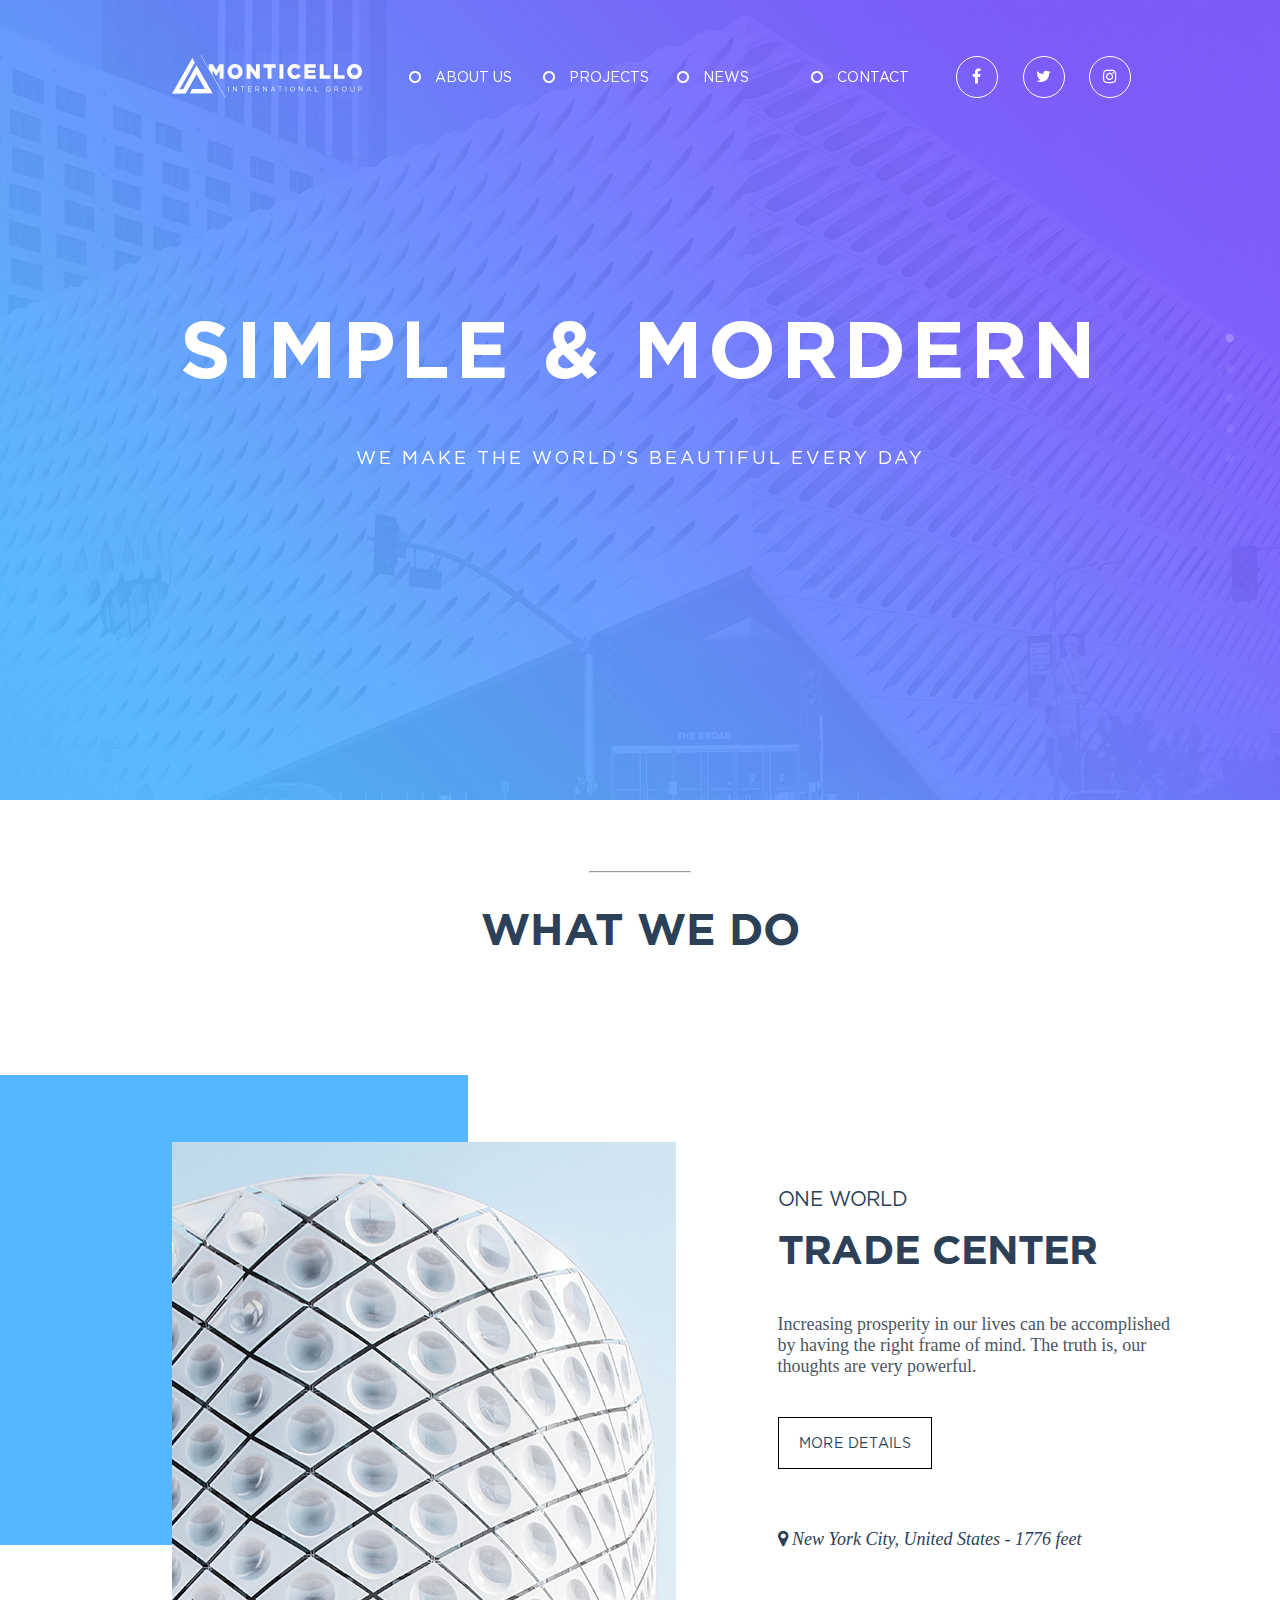
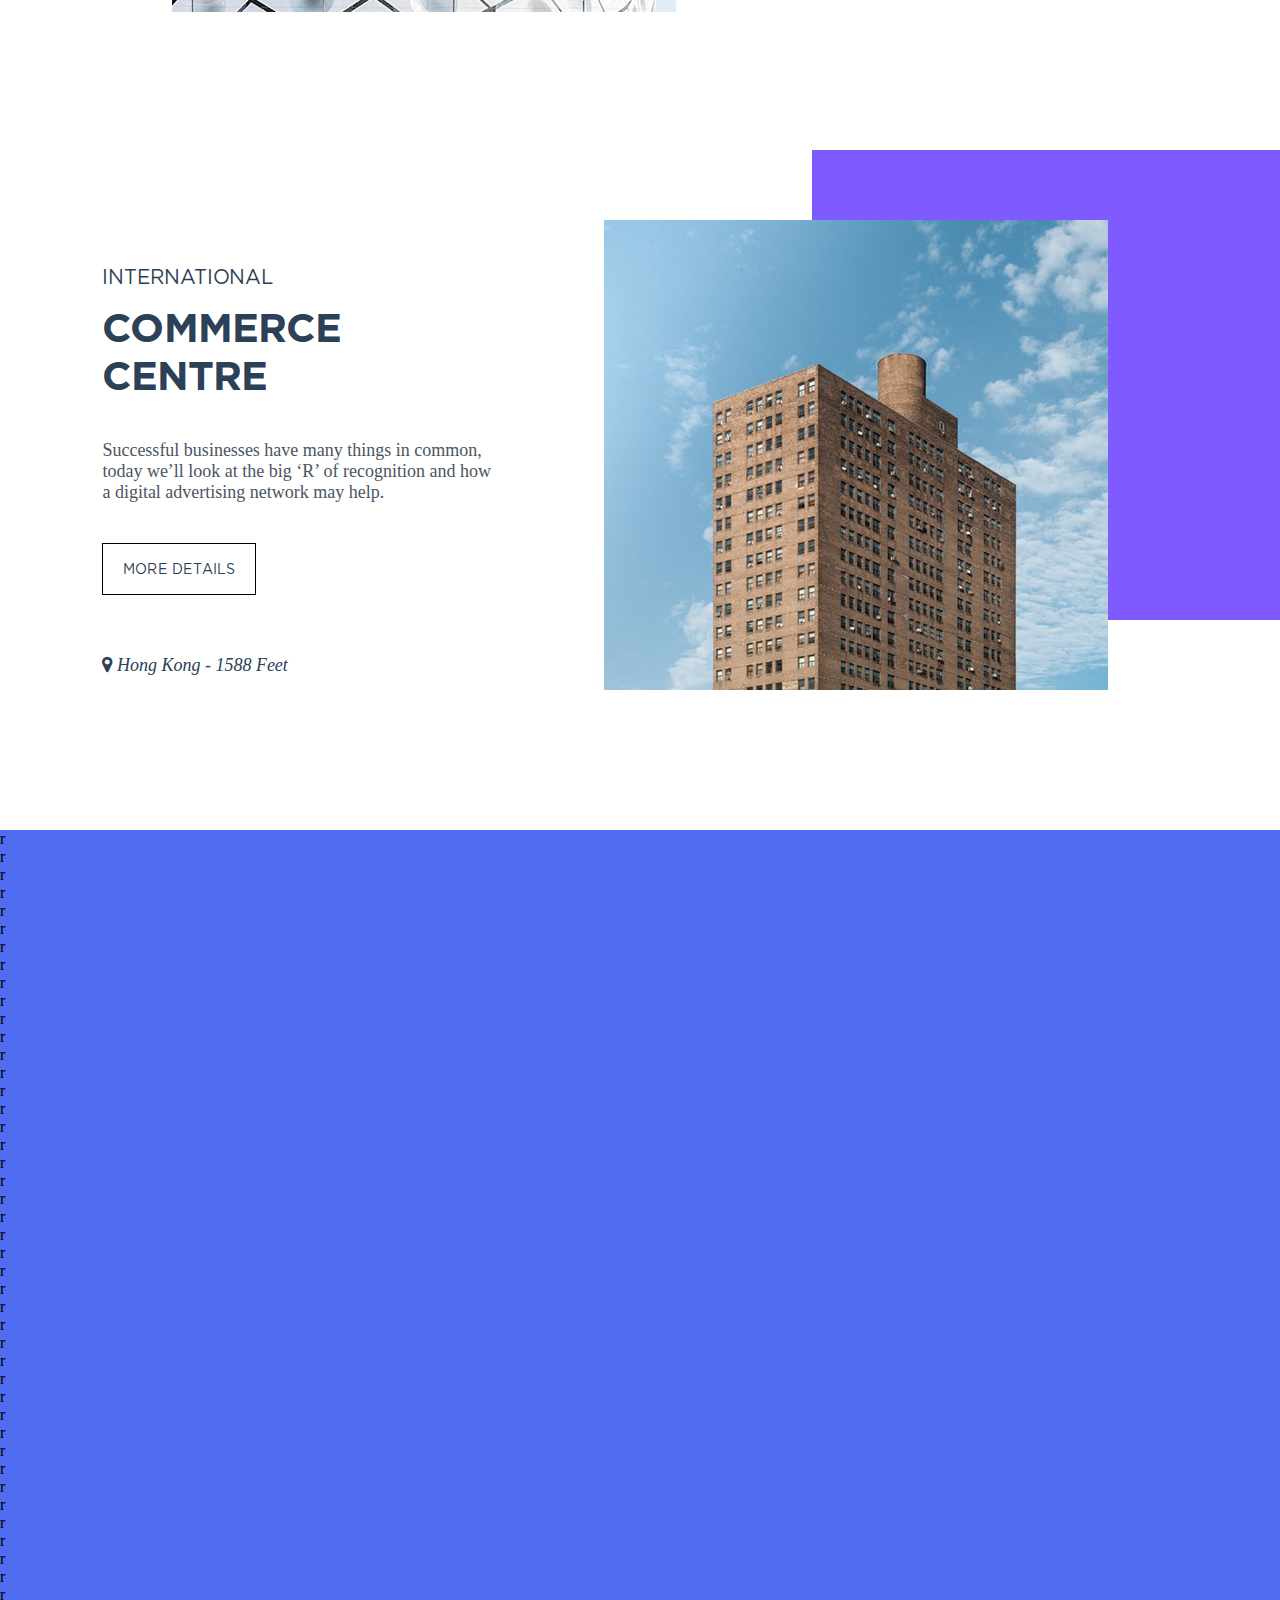
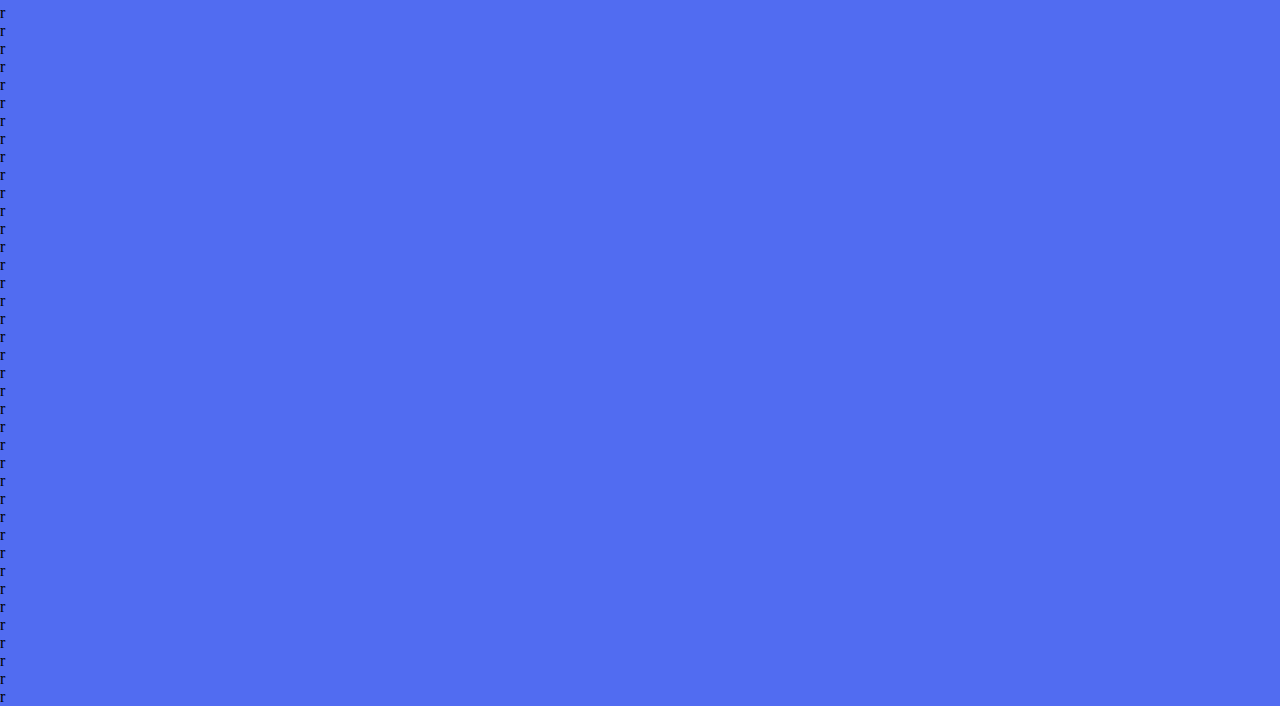
==== index.html @ d2710aff "scroll function" ====
<!DOCTYPE html>
<html lang="en">
<head>
    <meta charset="UTF-8">
    <meta name="viewport" content="width=device-width, initial-scale=1.0">
    <link rel="stylesheet" href="./fonts/font-awesome/css/font-awesome.min.css"> <!-- Font Awesome -->
    <link rel="stylesheet" href="./fonts/gotham/stylesheet.css">
    <link rel="stylesheet" href="./css/slick.css"/>
    <link rel="stylesheet" href="./css/slick-theme.css"/>
    <link rel="stylesheet" href="./css/main.css">
    <script src="./js/jquery-3.5.1.min.js"></script> <!-- jQuery -->
    <title>Monticello</title>
</head>
<body>

    <div id="preHeader">

    </div>
    
    <header>

        <div id="logoWrapper">

            <a href="#" target="_blank" id="logo"></a>

        </div>

        <ul id="nav">

            <li class="navEl">
                <label for="radioAboutUs">
                    <input type="radio" id="radioAboutUs" name="nav">
                    <p>About Us</p>
                </label> 
            </li>
            <li class="navEl">
                <label for="radioProjects">
                    <input id="radioProjects" type="radio" name="nav">
                    <p>Projects</p>
                </label>
            </li>
            <li class="navEl">
                <label for="radioNews">
                    <input id="radioNews" type="radio" name="nav">
                    <p>News</p>
                </label> 
            </li>
            <li class="navEl">
                <label for="radioContact">
                   <input id="radioContact" type="radio" name="nav">
                    <p>Contact</p>
                </label>
            </li>

        </ul>

        <div id="socialWrapper">

            <div class="socialEl" id="socialElFb">
                <a href="" target="_blank">
                    <i class="fa fa-facebook" aria-hidden="true"></i>
                </a>
            </div>
            <div class="socialEl" id="socialElTweet">
                <a href="" target="_blank">
                    <i class="fa fa-twitter" aria-hidden="true"></i>
                </a>
            </div>
            <div class="socialEl" id="socialElInsta">
                <a href="" target="_blank">
                    <i class="fa fa-instagram" aria-hidden="true"></i>
                </a>
            </div>

        </div>

    </header>

    <section id="headerSliderWrapper">

        <div id="headerSlider" class="headerSlider">
            <div class="slide slide1">
                <div>
                    <p>
                        Simple & mordern
                    </p>
                    <p>
                        We make the world's beautiful every day
                    </p>
                </div>
            </div>

            <div class="slide slide2">
                <div>
                    <p>
                        тут може бути ваша реклама
                    </p>
                    <p>
                        093 080 2517
                    </p>
                </div>
            </div>

            <div class="slide slide3">
                <div>
                    <p>
                        і тут тоже може бути ваша реклама
                    </p>
                    <p>
                        093 080 2517
                    </p>
                </div>
            </div>
            
            <div class="slide slide4">
                <div>
                    <p>
                        да, і тут тоже може бути ваша реклама
                    </p>
                    <p>
                        093 080 2517
                    </p>
                </div>
            </div>

            <div class="slide slide5">
                <div>
                    <p>
                        і даже тут може бути ваша реклама
                    </p>
                    <p>
                        093 080 2517
                    </p>
                </div>
            </div>
        </div>

        <div id="scrollButtonWrapper">

            <a href="#projects">
                <div id="scrollButton">
                    <i class="fa fa-angle-down" aria-hidden="true"></i>
                </div>
            </a>

        </div>
    </section>

    <section id="whatWeDo">

        <div id="sectionTitleWrapper">
            <hr>
            <h1>
                what we do
            </h1>
        </div>

        <div id="tradeCenterImgBg">

        </div>

        <div id="tradeCenterImg">

        </div>

        <div id="tradeCenterInfoWrapper">
            <p id="tradeCenterSubtitle">
                One World
            </p>
            <p id="tradeCenterTitle">
                Trade Center
            </p>
            <p id="tradeCenterText">
                Increasing prosperity in our lives
                can be accomplished by having the 
                right frame of mind. The truth is, 
                our thoughts are very powerful.
            </p>
            <a id="tradeCenterButton">
                <p>
                    more details
                </p>
            </a>
            <p id="tradeCenterLocation">
                <i class="fa fa-map-marker" aria-hidden="true"></i>
                 New York City, United States - 1776 feet
            </p>
        </div>

        <div id="commerceCentreImgBg">

        </div>

        <div id="commerceCentreImg">

        </div>

        <div id="commerceCentreInfoWrapper">
            <p id="commerceCentreSubtitle">
                International
            </p>
            <p id="commerceCentreTitle">
                Commerce Centre 
            </p>
            <p id="commerceCentreText">
                Successful businesses have many 
                things in common, today we’ll look 
                at the big ‘R’ of recognition and 
                how a digital advertising network may help.
            </p>
            <a id="commerceCentreButton">
                <p>
                    more details
                </p>
            </a>
            <p id="commerceCentreLocation">
                <i class="fa fa-map-marker" aria-hidden="true"></i> 
                Hong Kong - 1588 Feet
            </p>
        </div>

    </section>

r <br>
 r <br>
 r <br>
 r <br>
 r <br>
 r <br>
 r <br>
 r <br>
 r <br>
 r <br>
 r <br>
 r <br>
 r <br>
 r <br>
 r <br>
 r <br>
 r <br>
 r <br>
 r <br>
 r <br>
 r <br>
 r <br>
 r <br>
 r <br>
 r <br>
 r <br>
 r <br>
 r <br>
 r <br>
 r <br>
 r <br>
 r <br>
 r <br>
 r <br>
 r <br>
 r <br>
 r <br>
 r <br>
 r <br>
 r <br>
 r <br>
 r <br>
 r <br>
 r <br>
 r <br>
 r <br>
 r <br>
 r <br>
 r <br>
 r <br>
 r <br>
 r <br>
 r <br>
 r <br>
 r <br>
 r <br>
 r <br>
 r <br>
 r <br>
 r <br>
 r <br>
 r <br>
 r <br>
 r <br>
 r <br>
 r <br>
 r <br>
 r <br>
 r <br>
 r <br>
 r <br>
 r <br>
 r <br>
 r <br>
 r <br>
 r <br>
 r <br>
 r <br>
 r <br>
 r <br>
 r <br>
 r <br>

    <script src="./js/slick.min.js"></script> 
    <script src="./js/main.js"></script>

</body>
</html>
---- fonts/gotham/stylesheet.css ----
@font-face {
    font-family: 'Gotham';
    src: url('Gotham-LightItalic.eot');
    src: local('Gotham Light Italic'), local('Gotham-LightItalic'),
        url('Gotham-LightItalic.eot?#iefix') format('embedded-opentype'),
        url('Gotham-LightItalic.woff2') format('woff2'),
        url('Gotham-LightItalic.woff') format('woff'),
        url('Gotham-LightItalic.ttf') format('truetype');
    font-weight: 300;
    font-style: italic;
}

@font-face {
    font-family: 'Gotham';
    src: url('Gotham-BoldItalic.eot');
    src: local('Gotham Bold Italic'), local('Gotham-BoldItalic'),
        url('Gotham-BoldItalic.eot?#iefix') format('embedded-opentype'),
        url('Gotham-BoldItalic.woff2') format('woff2'),
        url('Gotham-BoldItalic.woff') format('woff'),
        url('Gotham-BoldItalic.ttf') format('truetype');
    font-weight: bold;
    font-style: italic;
}

@font-face {
    font-family: 'Gotham';
    src: url('Gotham-XLight.eot');
    src: local('Gotham ExtraLight'), local('Gotham-XLight'),
        url('Gotham-XLight.eot?#iefix') format('embedded-opentype'),
        url('Gotham-XLight.woff2') format('woff2'),
        url('Gotham-XLight.woff') format('woff'),
        url('Gotham-XLight.ttf') format('truetype');
    font-weight: 200;
    font-style: normal;
}

@font-face {
    font-family: 'Gotham';
    src: url('Gotham-Thin.eot');
    src: local('Gotham Thin'), local('Gotham-Thin'),
        url('Gotham-Thin.eot?#iefix') format('embedded-opentype'),
        url('Gotham-Thin.woff2') format('woff2'),
        url('Gotham-Thin.woff') format('woff'),
        url('Gotham-Thin.ttf') format('truetype');
    font-weight: 100;
    font-style: normal;
}

@font-face {
    font-family: 'Gotham';
    src: url('Gotham-Book.eot');
    src: local('Gotham Book'), local('Gotham-Book'),
        url('Gotham-Book.eot?#iefix') format('embedded-opentype'),
        url('Gotham-Book.woff2') format('woff2'),
        url('Gotham-Book.woff') format('woff'),
        url('Gotham-Book.ttf') format('truetype');
    font-weight: normal;
    font-style: normal;
}

@font-face {
    font-family: 'Gotham';
    src: url('Gotham-ThinItalic.eot');
    src: local('Gotham Thin Italic'), local('Gotham-ThinItalic'),
        url('Gotham-ThinItalic.eot?#iefix') format('embedded-opentype'),
        url('Gotham-ThinItalic.woff2') format('woff2'),
        url('Gotham-ThinItalic.woff') format('woff'),
        url('Gotham-ThinItalic.ttf') format('truetype');
    font-weight: 100;
    font-style: italic;
}

@font-face {
    font-family: 'Gotham';
    src: url('Gotham-MediumItalic.eot');
    src: local('Gotham Medium Italic'), local('Gotham-MediumItalic'),
        url('Gotham-MediumItalic.eot?#iefix') format('embedded-opentype'),
        url('Gotham-MediumItalic.woff2') format('woff2'),
        url('Gotham-MediumItalic.woff') format('woff'),
        url('Gotham-MediumItalic.ttf') format('truetype');
    font-weight: 500;
    font-style: italic;
}

@font-face {
    font-family: 'Gotham Ultra';
    src: url('Gotham-UltraItalic.eot');
    src: local('Gotham Ultra Italic'), local('Gotham-UltraItalic'),
        url('Gotham-UltraItalic.eot?#iefix') format('embedded-opentype'),
        url('Gotham-UltraItalic.woff2') format('woff2'),
        url('Gotham-UltraItalic.woff') format('woff'),
        url('Gotham-UltraItalic.ttf') format('truetype');
    font-weight: normal;
    font-style: italic;
}

@font-face {
    font-family: 'Gotham';
    src: url('Gotham-BookItalic.eot');
    src: local('Gotham Book Italic'), local('Gotham-BookItalic'),
        url('Gotham-BookItalic.eot?#iefix') format('embedded-opentype'),
        url('Gotham-BookItalic.woff2') format('woff2'),
        url('Gotham-BookItalic.woff') format('woff'),
        url('Gotham-BookItalic.ttf') format('truetype');
    font-weight: normal;
    font-style: italic;
}

@font-face {
    font-family: 'Gotham';
    src: url('Gotham-BlackItalic.eot');
    src: local('Gotham Black Italic'), local('Gotham-BlackItalic'),
        url('Gotham-BlackItalic.eot?#iefix') format('embedded-opentype'),
        url('Gotham-BlackItalic.woff2') format('woff2'),
        url('Gotham-BlackItalic.woff') format('woff'),
        url('Gotham-BlackItalic.ttf') format('truetype');
    font-weight: 900;
    font-style: italic;
}

@font-face {
    font-family: 'Gotham';
    src: url('Gotham-Light.eot');
    src: local('Gotham Light'), local('Gotham-Light'),
        url('Gotham-Light.eot?#iefix') format('embedded-opentype'),
        url('Gotham-Light.woff2') format('woff2'),
        url('Gotham-Light.woff') format('woff'),
        url('Gotham-Light.ttf') format('truetype');
    font-weight: 300;
    font-style: normal;
}

@font-face {
    font-family: 'Gotham';
    src: url('Gotham-Bold.eot');
    src: local('Gotham Bold'), local('Gotham-Bold'),
        url('Gotham-Bold.eot?#iefix') format('embedded-opentype'),
        url('Gotham-Bold.woff2') format('woff2'),
        url('Gotham-Bold.woff') format('woff'),
        url('Gotham-Bold.ttf') format('truetype');
    font-weight: bold;
    font-style: normal;
}

@font-face {
    font-family: 'Gotham';
    src: url('Gotham-Medium.eot');
    src: local('Gotham Medium'), local('Gotham-Medium'),
        url('Gotham-Medium.eot?#iefix') format('embedded-opentype'),
        url('Gotham-Medium.woff2') format('woff2'),
        url('Gotham-Medium.woff') format('woff'),
        url('Gotham-Medium.ttf') format('truetype');
    font-weight: 500;
    font-style: normal;
}

@font-face {
    font-family: 'Gotham Ultra';
    src: url('Gotham-Ultra.eot');
    src: local('Gotham Ultra'), local('Gotham-Ultra'),
        url('Gotham-Ultra.eot?#iefix') format('embedded-opentype'),
        url('Gotham-Ultra.woff2') format('woff2'),
        url('Gotham-Ultra.woff') format('woff'),
        url('Gotham-Ultra.ttf') format('truetype');
    font-weight: normal;
    font-style: normal;
}

@font-face {
    font-family: 'Gotham';
    src: url('Gotham-XLightItalic.eot');
    src: local('Gotham ExtraLight Italic'), local('Gotham-XLightItalic'),
        url('Gotham-XLightItalic.eot?#iefix') format('embedded-opentype'),
        url('Gotham-XLightItalic.woff2') format('woff2'),
        url('Gotham-XLightItalic.woff') format('woff'),
        url('Gotham-XLightItalic.ttf') format('truetype');
    font-weight: 200;
    font-style: italic;
}

@font-face {
    font-family: 'Gotham';
    src: url('Gotham-Black.eot');
    src: local('Gotham Black'), local('Gotham-Black'),
        url('Gotham-Black.eot?#iefix') format('embedded-opentype'),
        url('Gotham-Black.woff2') format('woff2'),
        url('Gotham-Black.woff') format('woff'),
        url('Gotham-Black.ttf') format('truetype');
    font-weight: 900;
    font-style: normal;
}
---- css/main.css ----
@font-face {
  font-family: 'gothambold1';
  src: url("../fonts/gothamBold/gothambold1.ttf") format("truetype"), url("../fonts/gothamBold/gothambold1.woff") format("woff");
}

@font-face {
  font-family: 'GothamBook';
  src: url("../fonts/GothamBook/GothamBook.woff") format("woff"), url("../fonts/GothamBook/GothamBook.ttf") format("truetype");
}

@font-face {
  font-family: 'GothamMedReg';
  src: url("../fonts/GothamMediumRegular/gotham-medium-webfont.woff") format("woff"), url("../fonts/GothamMediumRegular/gotham-medium-webfont.woff2") format("woff2"), url("../fonts/GothamMediumRegular/gotham-medium-webfont.ttf") format("truetype");
}

* {
  scroll-behavior: smooth;
}

body {
  background-color: #516cf1;
  margin: 0;
  padding: 0;
}

#preHeader {
  position: fixed;
  top: 0px;
  width: 100vw;
  height: 175px;
  z-index: 100;
}

#preHeader:hover + header {
  top: 5%;
}

header {
  position: fixed;
  top: -200px;
  left: 50%;
  -webkit-transform: translateX(-50%);
          transform: translateX(-50%);
  width: 73.125%;
  max-width: 1200px;
  min-width: 880px;
  height: 7%;
  display: -ms-grid;
  display: grid;
  -ms-grid-columns: 21.375% 57.25% 21.375%;
      grid-template-columns: 21.375% 57.25% 21.375%;
  gap: 2.56%;
  -webkit-transition: ease-out .5s;
  transition: ease-out .5s;
  z-index: 101;
}

header:hover {
  top: 5%;
}

header #logoWrapper {
  width: 100%;
  height: 100%;
  display: -ms-grid;
  display: grid;
  -ms-grid-columns: 1fr;
      grid-template-columns: 1fr;
  z-index: 102;
}

header #logoWrapper #logo {
  width: 95%;
  background-image: url(../img/logo.svg);
  background-size: 100%;
  background-position: center;
  background-repeat: no-repeat;
  z-index: 103;
}

header #nav {
  width: 100%;
  height: 100%;
  margin: 0;
  padding: 0;
  list-style: none;
  display: -ms-grid;
  display: grid;
  -ms-grid-columns: 1fr 1fr 1fr 1fr;
      grid-template-columns: 1fr 1fr 1fr 1fr;
  color: white;
  z-index: 104;
}

header #nav .navEl {
  width: 100%;
  height: 100%;
  display: -ms-grid;
  display: grid;
  -ms-grid-columns: 1fr;
      grid-template-columns: 1fr;
  z-index: 105;
  cursor: pointer;
}

header #nav .navEl label {
  width: 100%;
  height: 100%;
  display: -ms-grid;
  display: grid;
  -ms-grid-columns: 0fr 1fr;
      grid-template-columns: 0fr 1fr;
  -webkit-box-pack: center;
      -ms-flex-pack: center;
          justify-content: center;
  -webkit-box-align: center;
      -ms-flex-align: center;
          align-items: center;
  -webkit-transition: ease-in-out .2s;
  transition: ease-in-out .2s;
  z-index: 107;
  cursor: pointer;
}

header #nav .navEl label input {
  margin: 0;
  opacity: 0;
}

header #nav .navEl label input:checked + p::before {
  content: "\f192";
  font-family: "FontAwesome";
  margin-right: 14px;
}

header #nav .navEl label p {
  font-size: 14px;
  font-family: "Gotham";
  text-transform: uppercase;
  z-index: 109;
  cursor: pointer;
}

header #nav .navEl label p::before {
  content: "\f10c";
  font-family: "FontAwesome";
  margin-right: 14px;
}

header #socialWrapper {
  width: 100%;
  height: 100%;
  display: -ms-grid;
  display: grid;
  -ms-grid-columns: 1fr 1fr 1fr;
      grid-template-columns: 1fr 1fr 1fr;
  -webkit-box-pack: center;
      -ms-flex-pack: center;
          justify-content: center;
  -webkit-box-align: center;
      -ms-flex-align: center;
          align-items: center;
  z-index: 110;
}

header #socialWrapper .socialEl {
  width: 40px;
  height: 40px;
  border: 1px solid white;
  border-radius: 50%;
  display: -ms-grid;
  display: grid;
  -ms-grid-columns: 1fr;
      grid-template-columns: 1fr;
  justify-items: center;
  -webkit-box-align: center;
      -ms-flex-align: center;
          align-items: center;
  color: white;
  -webkit-transition: ease-in-out .2s;
  transition: ease-in-out .2s;
  z-index: 111;
  cursor: pointer;
}

header #socialWrapper .socialEl:hover {
  -webkit-transform: scale(2.2);
          transform: scale(2.2);
  border: 1px solid transparent;
}

header #socialWrapper .socialEl a {
  color: inherit;
  text-decoration: none;
  z-index: 112;
}

#headerSliderWrapper {
  position: relative;
  width: 100%;
  min-width: 1200px;
  max-width: 1600px;
  height: 100%;
  min-height: 800px;
  max-height: 1000px;
  margin: auto;
  -webkit-box-sizing: border-box;
          box-sizing: border-box;
  z-index: 50;
}

#headerSliderWrapper .headerSlider {
  width: 100%;
  min-width: 1200px;
  max-width: 1600px;
  height: 100%;
  min-height: 800px;
  max-height: 1000px;
  background-image: url(../img/header-slider-bg.png);
  background-size: cover;
  background-repeat: no-repeat;
  background-position: center;
}

#headerSliderWrapper .headerSlider .slide {
  width: 100%;
  min-width: 1200px;
  max-width: 1600px;
  height: 100%;
  min-height: 800px;
  max-height: 1000px;
}

#headerSliderWrapper .headerSlider .slide1 {
  background-image: url(../img/header-slider-slide1-bg.png);
  background-size: cover;
  background-repeat: no-repeat;
  background-position: center;
  position: relative;
}

#headerSliderWrapper .headerSlider .slide1 div {
  width: 100%;
  position: absolute;
  top: 48%;
  -webkit-transform: translateY(-50%);
          transform: translateY(-50%);
}

#headerSliderWrapper .headerSlider .slide1 div p:first-child {
  margin: 0;
  font-size: 80px;
  font-family: "Gotham";
  color: white;
  font-weight: bold;
  text-transform: uppercase;
  text-align: center;
  margin-bottom: 50px;
  letter-spacing: 5px;
}

#headerSliderWrapper .headerSlider .slide1 div p:last-child {
  margin: 0;
  font-size: 18px;
  font-family: "Gotham";
  color: white;
  text-transform: uppercase;
  text-align: center;
  letter-spacing: 3px;
}

#headerSliderWrapper .headerSlider .slide2, #headerSliderWrapper .headerSlider .slide3, #headerSliderWrapper .headerSlider .slide4, #headerSliderWrapper .headerSlider .slide5 {
  position: relative;
}

#headerSliderWrapper .headerSlider .slide2 div, #headerSliderWrapper .headerSlider .slide3 div, #headerSliderWrapper .headerSlider .slide4 div, #headerSliderWrapper .headerSlider .slide5 div {
  width: 100%;
  position: absolute;
  top: 50%;
  -webkit-transform: translateY(-50%);
          transform: translateY(-50%);
}

#headerSliderWrapper .headerSlider .slide2 div p:first-child, #headerSliderWrapper .headerSlider .slide3 div p:first-child, #headerSliderWrapper .headerSlider .slide4 div p:first-child, #headerSliderWrapper .headerSlider .slide5 div p:first-child {
  margin: 0;
  font-size: 45px;
  font-family: "Gotham";
  color: white;
  font-weight: bold;
  text-transform: uppercase;
  text-align: center;
  margin-bottom: 50px;
  letter-spacing: 3px;
}

#headerSliderWrapper .headerSlider .slide2 div p:last-child, #headerSliderWrapper .headerSlider .slide3 div p:last-child, #headerSliderWrapper .headerSlider .slide4 div p:last-child, #headerSliderWrapper .headerSlider .slide5 div p:last-child {
  margin: 0;
  font-size: 38px;
  font-family: "Gotham";
  color: white;
  text-transform: uppercase;
  text-align: center;
  letter-spacing: 1px;
}

#headerSliderWrapper #scrollButtonWrapper {
  position: absolute;
  left: 50%;
  bottom: 0px;
  -webkit-transform: translateX(-50%);
          transform: translateX(-50%);
  width: 250px;
  height: 200px;
  margin: 0;
}

#headerSliderWrapper #scrollButtonWrapper:hover #scrollButton {
  opacity: .5;
}

#headerSliderWrapper #scrollButtonWrapper a {
  color: white;
  text-decoration: none;
  font-size: 20px;
  margin-top: 2.9px;
  margin-bottom: 0;
}

#headerSliderWrapper #scrollButtonWrapper a #scrollButton {
  opacity: 0;
  position: absolute;
  left: 50%;
  bottom: 30px;
  -webkit-transform: translateX(-50%) scale(0.8);
          transform: translateX(-50%) scale(0.8);
  border: 1px solid white;
  border-radius: 50%;
  width: 35px;
  height: 35px;
  display: -ms-grid;
  display: grid;
  -ms-grid-columns: 1fr;
      grid-template-columns: 1fr;
  justify-items: center;
  -webkit-box-align: center;
      -ms-flex-align: center;
          align-items: center;
  cursor: pointer;
  -webkit-transition: ease-in-out .2s;
  transition: ease-in-out .2s;
  margin: 0;
}

#headerSliderWrapper #scrollButtonWrapper a #scrollButton:hover {
  opacity: 1;
  -webkit-transform: translateX(-50%) scale(1);
          transform: translateX(-50%) scale(1);
}

#whatWeDo {
  position: relative;
  width: 100%;
  min-width: 1200px;
  max-width: 1600px;
  height: 1630px;
  margin: auto;
  margin-top: 0;
  -webkit-box-sizing: border-box;
          box-sizing: border-box;
  background-color: white;
}

#whatWeDo #sectionTitleWrapper {
  position: absolute;
  top: 70px;
  left: 50%;
  -webkit-transform: translateX(-50%);
          transform: translateX(-50%);
  display: -ms-grid;
  display: grid;
  -ms-grid-rows: 3px 77px;
      grid-template-rows: 3px 77px;
  width: 400px;
  height: 150px;
  justify-items: center;
  -webkit-box-align: center;
      -ms-flex-align: center;
          align-items: center;
  margin-top: 0;
}

#whatWeDo #sectionTitleWrapper hr {
  width: 100px;
  margin: 0;
}

#whatWeDo #sectionTitleWrapper h1 {
  font-size: 44px;
  font-family: "Gotham";
  color: #2c4058;
  font-weight: bold;
  text-transform: uppercase;
  line-height: .7;
  margin: 0;
  margin-top: 37px;
}

#whatWeDo #tradeCenterImgBg {
  width: 36.5625%;
  height: 470px;
  background-color: #55b7ff;
  position: absolute;
  left: 0px;
  top: 275px;
}

#whatWeDo #tradeCenterImg {
  background-color: #2c4058;
  background-image: url(../img/trade-center-img.png);
  background-position: center;
  background-repeat: no-repeat;
  background-size: cover;
  position: absolute;
  left: 13.4375%;
  top: 342px;
  width: 39.375%;
  height: 470px;
}

#whatWeDo #tradeCenterInfoWrapper {
  width: 31.25%;
  height: 470px;
  position: absolute;
  right: 8%;
  top: 342px;
}

#whatWeDo #tradeCenterInfoWrapper #tradeCenterSubtitle {
  font-size: 20px;
  font-family: "Gotham";
  color: #2c4058;
  text-transform: uppercase;
  margin: 0;
  margin-top: 45px;
}

#whatWeDo #tradeCenterInfoWrapper #tradeCenterTitle {
  font-size: 40px;
  font-family: "Gotham";
  font-weight: bold;
  color: #2c4058;
  text-transform: uppercase;
  margin: 0;
  margin-top: 15px;
}

#whatWeDo #tradeCenterInfoWrapper #tradeCenterText {
  font-size: 18px;
  font-family: "Open Sans";
  color: #4b5562;
  margin: 0;
  margin-top: 40px;
}

#whatWeDo #tradeCenterInfoWrapper #tradeCenterButton {
  width: 38%;
  min-width: 150px;
  height: 50px;
  border: 1px solid black;
  display: -ms-grid;
  display: grid;
  -webkit-box-pack: center;
      -ms-flex-pack: center;
          justify-content: center;
  -webkit-box-align: center;
      -ms-flex-align: center;
          align-items: center;
  margin-top: 40px;
  cursor: pointer;
  -webkit-transition: ease-in-out .3s;
  transition: ease-in-out .3s;
  background-color: white;
}

#whatWeDo #tradeCenterInfoWrapper #tradeCenterButton:hover {
  -webkit-transform: scale(1.15);
          transform: scale(1.15);
  cursor: pointer;
}

#whatWeDo #tradeCenterInfoWrapper #tradeCenterButton:active {
  -webkit-transform: scale(1.05);
          transform: scale(1.05);
  -webkit-transition: ease-in-out .075s;
  transition: ease-in-out .075s;
  cursor: pointer;
}

#whatWeDo #tradeCenterInfoWrapper #tradeCenterButton p {
  font-size: 14px;
  font-family: "Gotham";
  color: #2c4058;
  text-transform: uppercase;
}

#whatWeDo #tradeCenterInfoWrapper #tradeCenterLocation {
  font-size: 18px;
  font-family: "Open Sans";
  font-style: italic;
  color: #2c4058;
  margin: 0;
  margin-top: 60px;
}

#whatWeDo #commerceCentreImgBg {
  background-color: #7e5aff;
  position: absolute;
  right: 0px;
  top: 950px;
  width: 36.5625%;
  height: 470px;
}

#whatWeDo #commerceCentreImg {
  background-color: #2c4058;
  background-image: url(../img/commerce-centre-img.png);
  background-position: center;
  background-repeat: no-repeat;
  background-size: cover;
  position: absolute;
  right: 13.4375%;
  top: 1020px;
  width: 39.375%;
  height: 470px;
}

#whatWeDo #commerceCentreInfoWrapper {
  width: 31.25%;
  height: 470px;
  position: absolute;
  left: 8%;
  top: 1020px;
}

#whatWeDo #commerceCentreInfoWrapper #commerceCentreSubtitle {
  font-size: 20px;
  font-family: "Gotham";
  color: #2c4058;
  text-transform: uppercase;
  margin: 0;
  margin-top: 45px;
}

#whatWeDo #commerceCentreInfoWrapper #commerceCentreTitle {
  font-size: 40px;
  font-family: "Gotham";
  font-weight: bold;
  color: #2c4058;
  text-transform: uppercase;
  margin: 0;
  margin-top: 15px;
}

#whatWeDo #commerceCentreInfoWrapper #commerceCentreText {
  font-size: 18px;
  font-family: "Open Sans";
  color: #4b5562;
  margin: 0;
  margin-top: 40px;
}

#whatWeDo #commerceCentreInfoWrapper #commerceCentreButton {
  width: 38%;
  min-width: 150px;
  height: 50px;
  border: 1px solid black;
  display: -ms-grid;
  display: grid;
  -webkit-box-pack: center;
      -ms-flex-pack: center;
          justify-content: center;
  -webkit-box-align: center;
      -ms-flex-align: center;
          align-items: center;
  margin-top: 40px;
  cursor: pointer;
  -webkit-transition: ease-in-out .3s;
  transition: ease-in-out .3s;
  background-color: white;
}

#whatWeDo #commerceCentreInfoWrapper #commerceCentreButton:hover {
  -webkit-transform: scale(1.15);
          transform: scale(1.15);
  cursor: pointer;
}

#whatWeDo #commerceCentreInfoWrapper #commerceCentreButton:active {
  -webkit-transform: scale(1.05);
          transform: scale(1.05);
  -webkit-transition: ease-in-out .075s;
  transition: ease-in-out .075s;
  cursor: pointer;
}

#whatWeDo #commerceCentreInfoWrapper #commerceCentreButton p {
  font-size: 14px;
  font-family: "Gotham";
  color: #2c4058;
  text-transform: uppercase;
}

#whatWeDo #commerceCentreInfoWrapper #commerceCentreLocation {
  font-size: 18px;
  font-family: "Open Sans";
  font-style: italic;
  color: #2c4058;
  margin: 0;
  margin-top: 60px;
}
/*# sourceMappingURL=main.css.map */
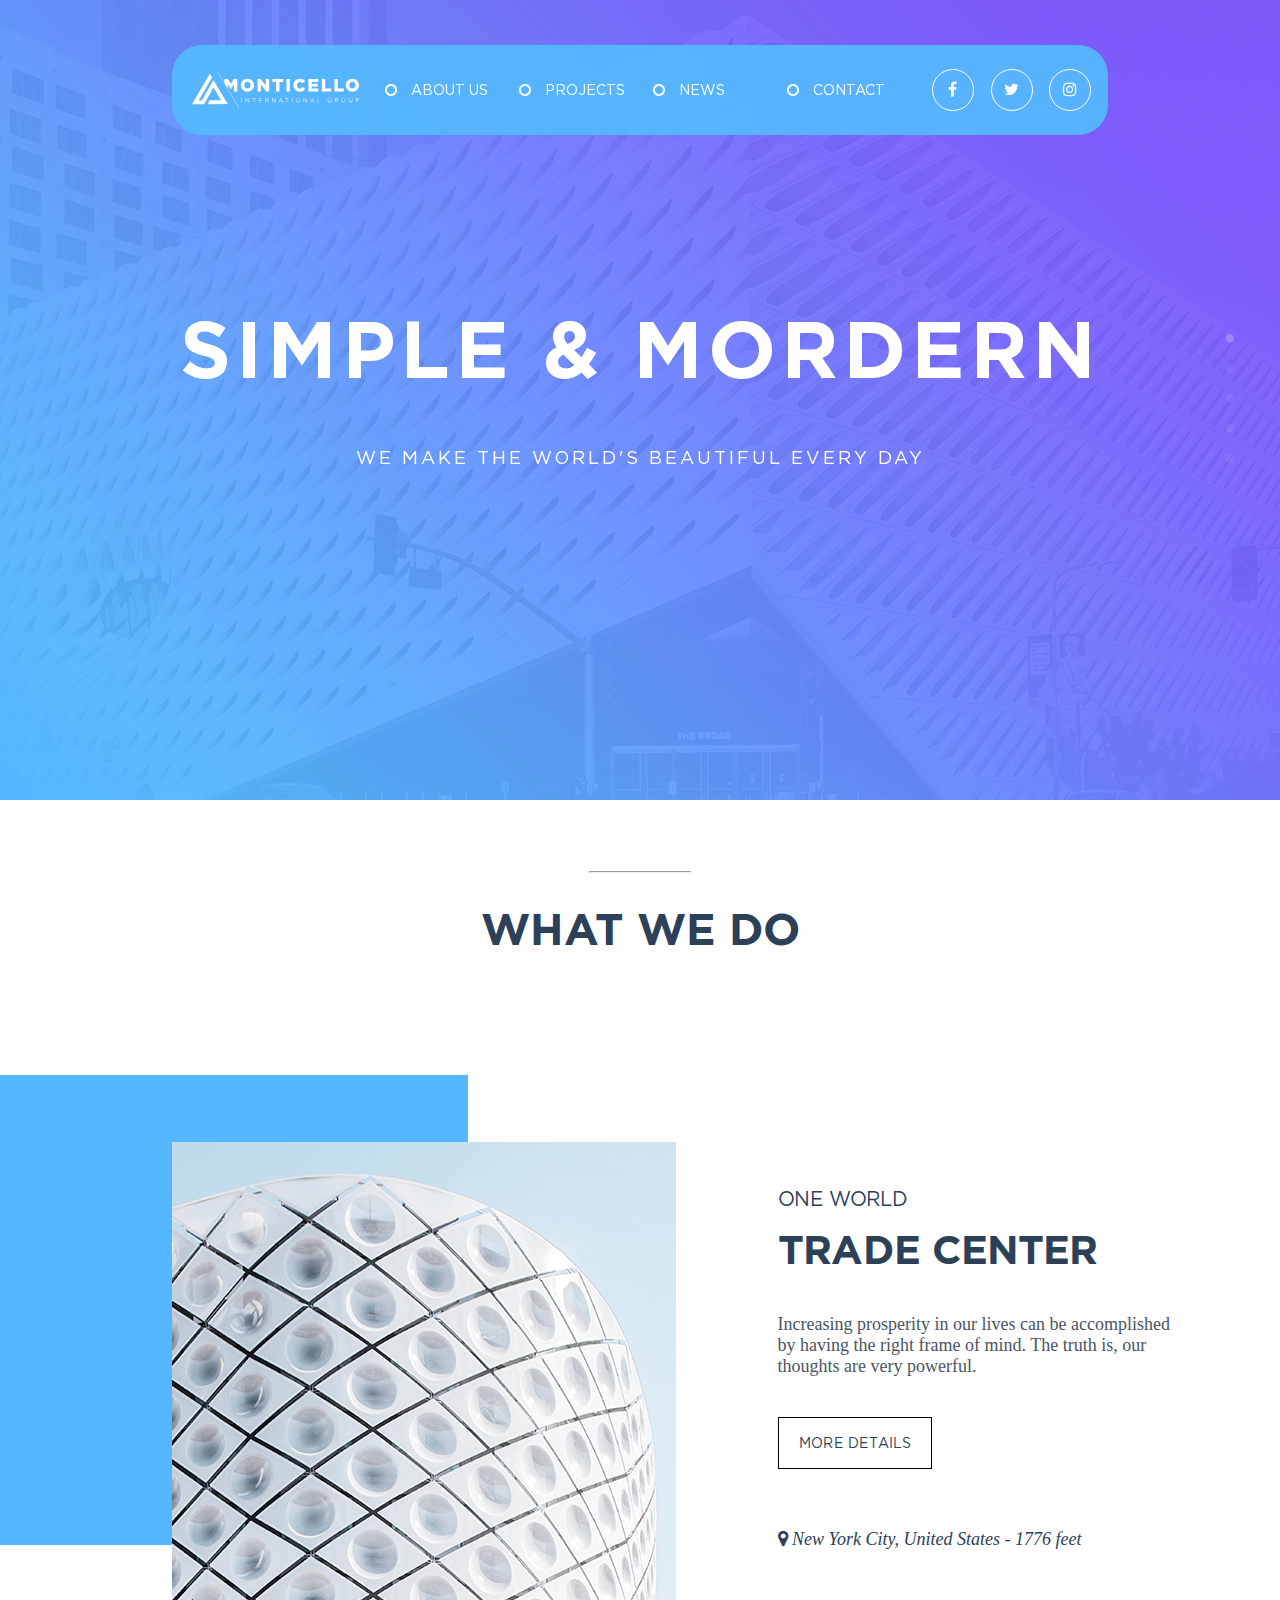
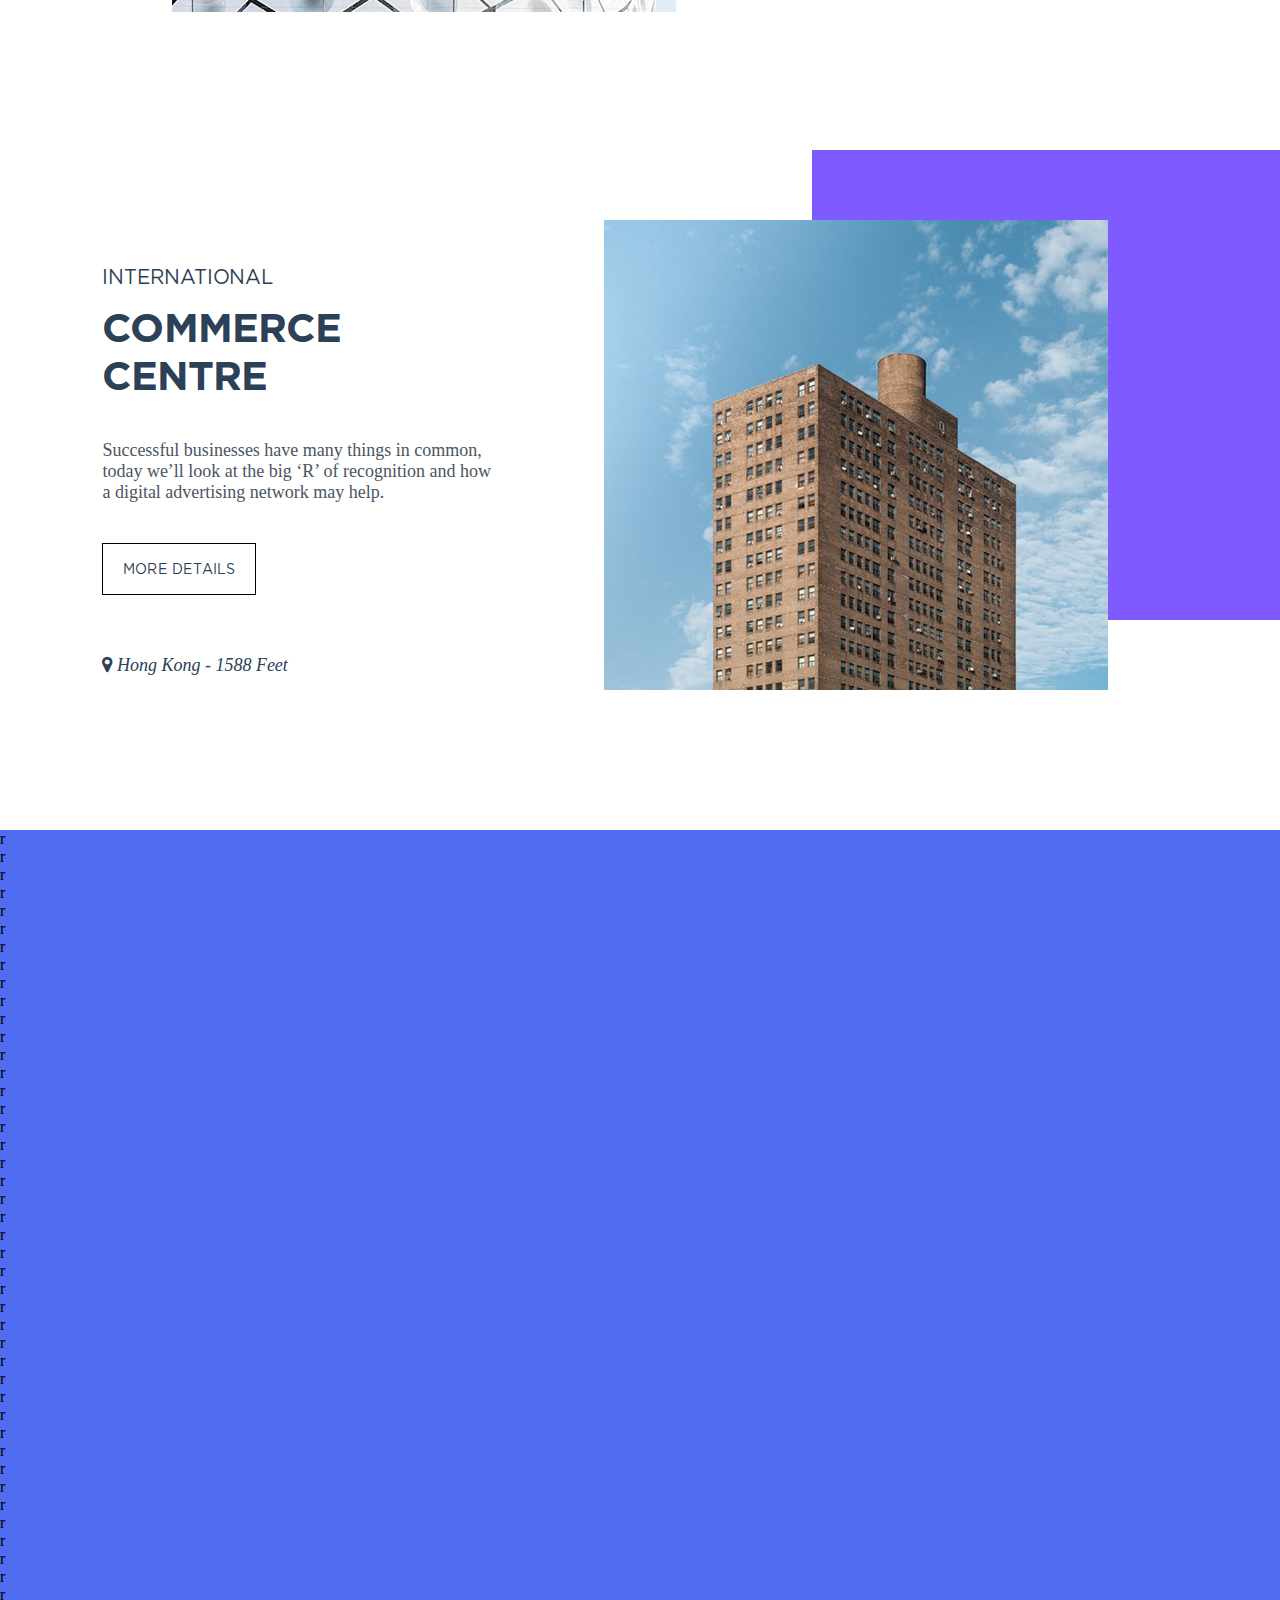
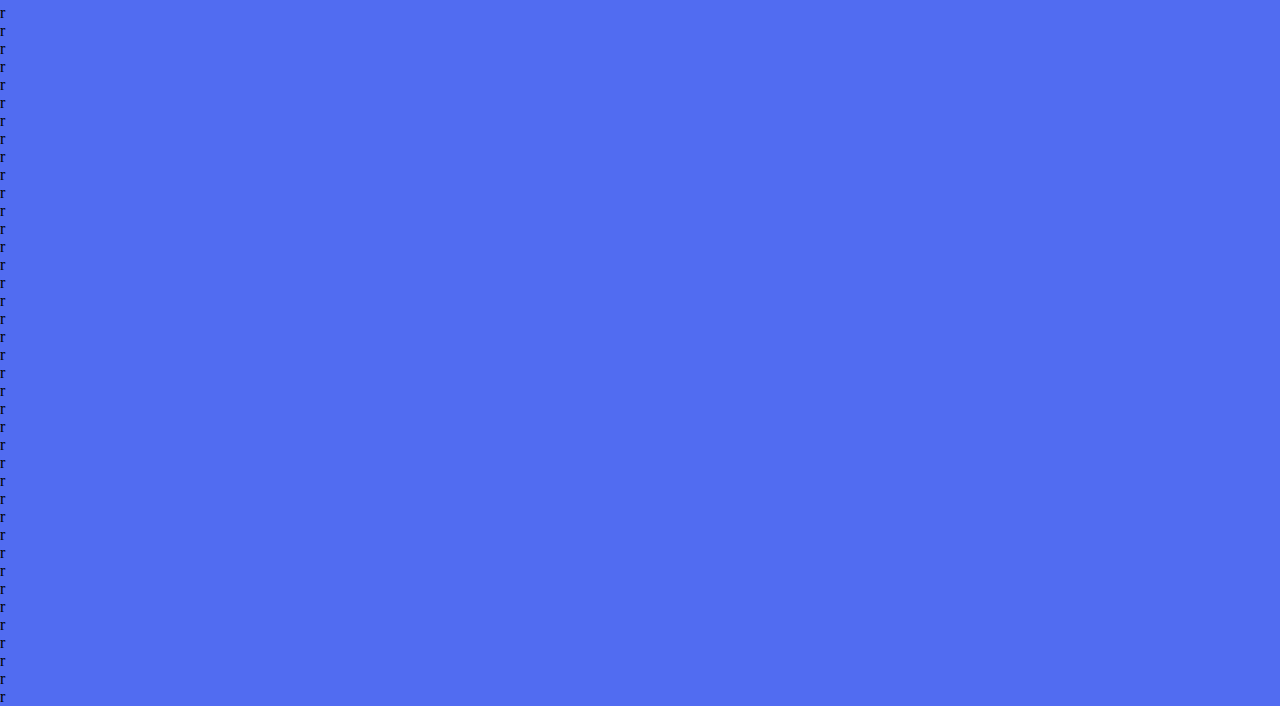
==== commit 58487787: "fixed header color" ====
--- a/index.html
+++ b/index.html
@@ -136,13 +136,9 @@
         </div>
 
         <div id="scrollButtonWrapper">
-
-            <a href="#projects">
-                <div id="scrollButton">
-                    <i class="fa fa-angle-down" aria-hidden="true"></i>
-                </div>
-            </a>
-
+            <div id="scrollButton">
+                <i class="fa fa-angle-down" aria-hidden="true"></i>
+            </div>
         </div>
     </section>
 
--- a/css/main.css
+++ b/css/main.css
@@ -44,15 +44,17 @@
   width: 73.125%;
   max-width: 1200px;
   min-width: 880px;
-  height: 7%;
-  display: -ms-grid;
-  display: grid;
-  -ms-grid-columns: 21.375% 57.25% 21.375%;
-      grid-template-columns: 21.375% 57.25% 21.375%;
+  height: 10%;
+  display: -ms-grid;
+  display: grid;
+  -ms-grid-columns: 18.815% 57.25% 18.815%;
+      grid-template-columns: 18.815% 57.25% 18.815%;
   gap: 2.56%;
   -webkit-transition: ease-out .5s;
   transition: ease-out .5s;
   z-index: 101;
+  border-radius: 30px;
+  background-color: #55b8ffee;
 }
 
 header:hover {
@@ -67,6 +69,8 @@
   -ms-grid-columns: 1fr;
       grid-template-columns: 1fr;
   z-index: 102;
+  position: relative;
+  left: 20px;
 }
 
 header #logoWrapper #logo {
@@ -100,7 +104,6 @@
   -ms-grid-columns: 1fr;
       grid-template-columns: 1fr;
   z-index: 105;
-  cursor: pointer;
 }
 
 header #nav .navEl label {
@@ -119,7 +122,6 @@
   -webkit-transition: ease-in-out .2s;
   transition: ease-in-out .2s;
   z-index: 107;
-  cursor: pointer;
 }
 
 header #nav .navEl label input {
@@ -138,7 +140,6 @@
   font-family: "Gotham";
   text-transform: uppercase;
   z-index: 109;
-  cursor: pointer;
 }
 
 header #nav .navEl label p::before {
@@ -180,7 +181,6 @@
   -webkit-transition: ease-in-out .2s;
   transition: ease-in-out .2s;
   z-index: 111;
-  cursor: pointer;
 }
 
 header #socialWrapper .socialEl:hover {
@@ -318,15 +318,7 @@
   opacity: .5;
 }
 
-#headerSliderWrapper #scrollButtonWrapper a {
-  color: white;
-  text-decoration: none;
-  font-size: 20px;
-  margin-top: 2.9px;
-  margin-bottom: 0;
-}
-
-#headerSliderWrapper #scrollButtonWrapper a #scrollButton {
+#headerSliderWrapper #scrollButtonWrapper #scrollButton {
   opacity: 0;
   position: absolute;
   left: 50%;
@@ -345,13 +337,15 @@
   -webkit-box-align: center;
       -ms-flex-align: center;
           align-items: center;
-  cursor: pointer;
   -webkit-transition: ease-in-out .2s;
   transition: ease-in-out .2s;
   margin: 0;
-}
-
-#headerSliderWrapper #scrollButtonWrapper a #scrollButton:hover {
+  color: white;
+  text-decoration: none;
+  font-size: 20px;
+}
+
+#headerSliderWrapper #scrollButtonWrapper #scrollButton:hover {
   opacity: 1;
   -webkit-transform: translateX(-50%) scale(1);
           transform: translateX(-50%) scale(1);
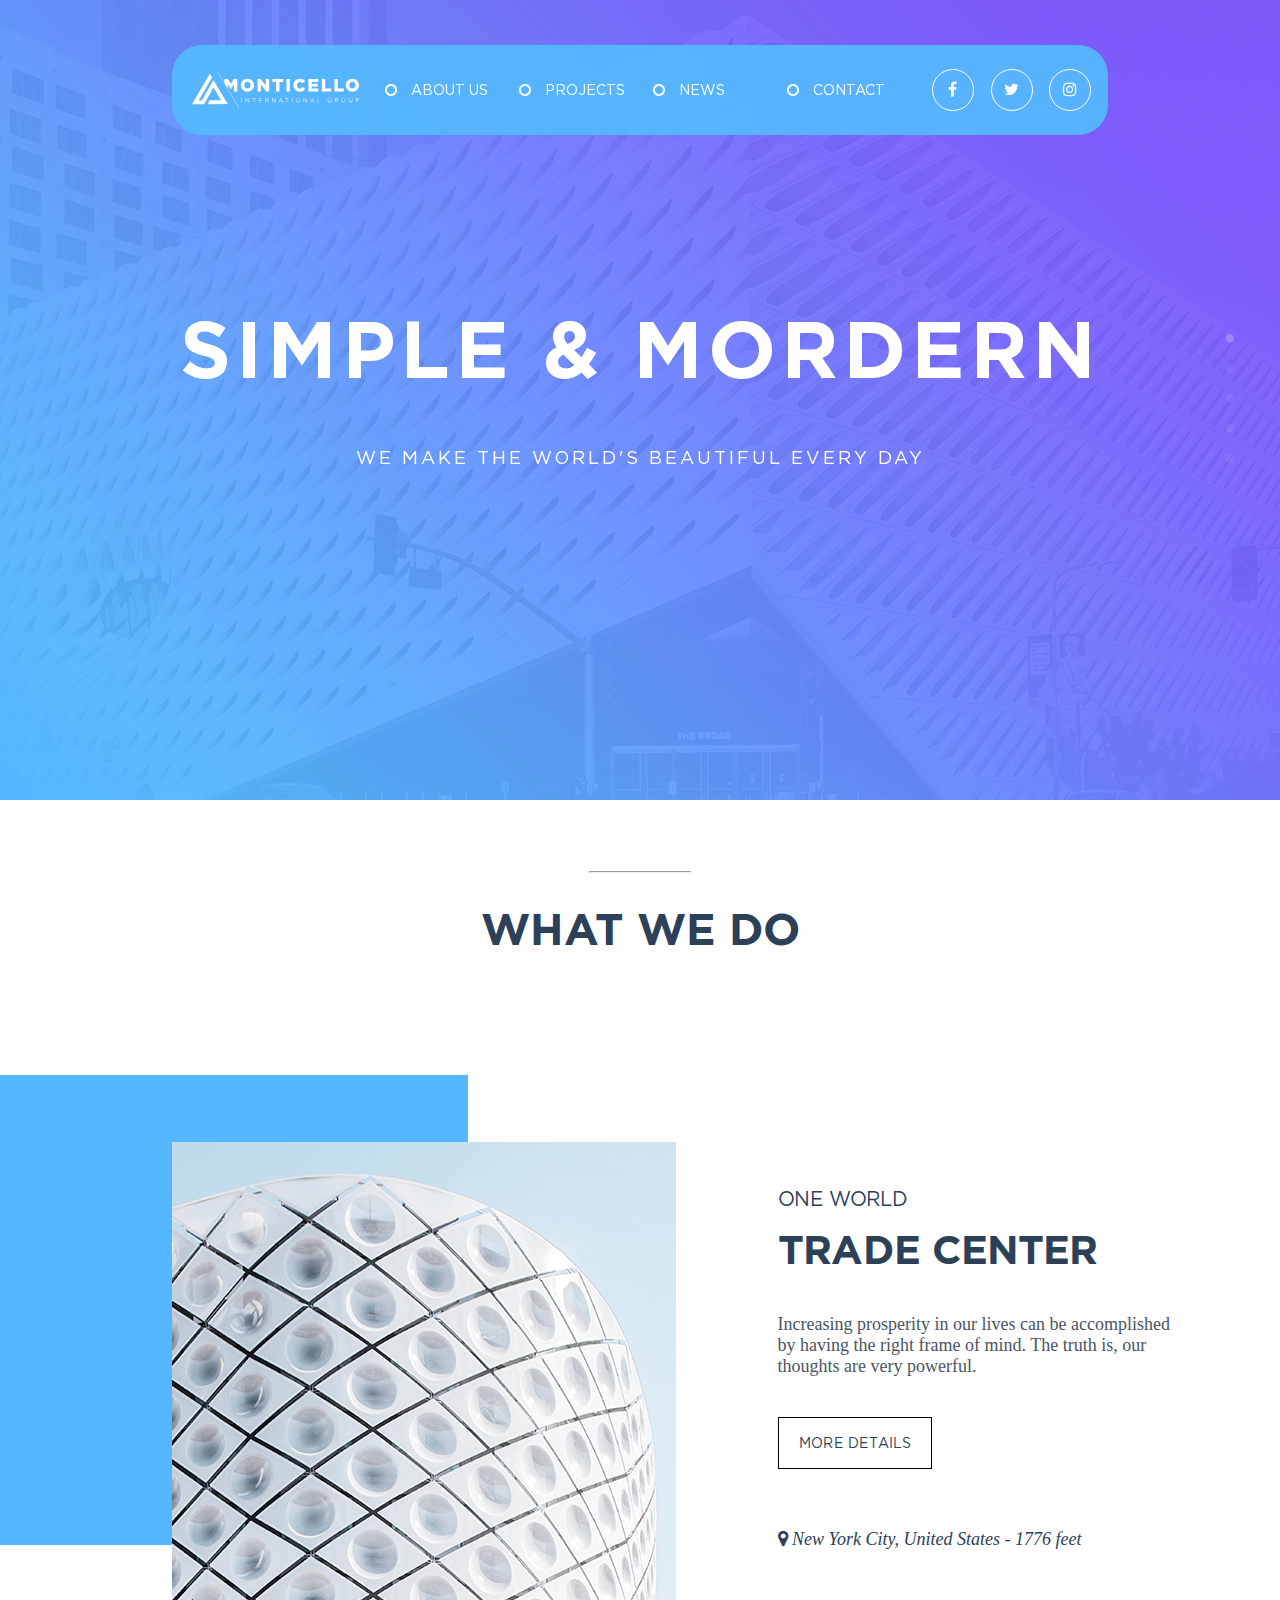
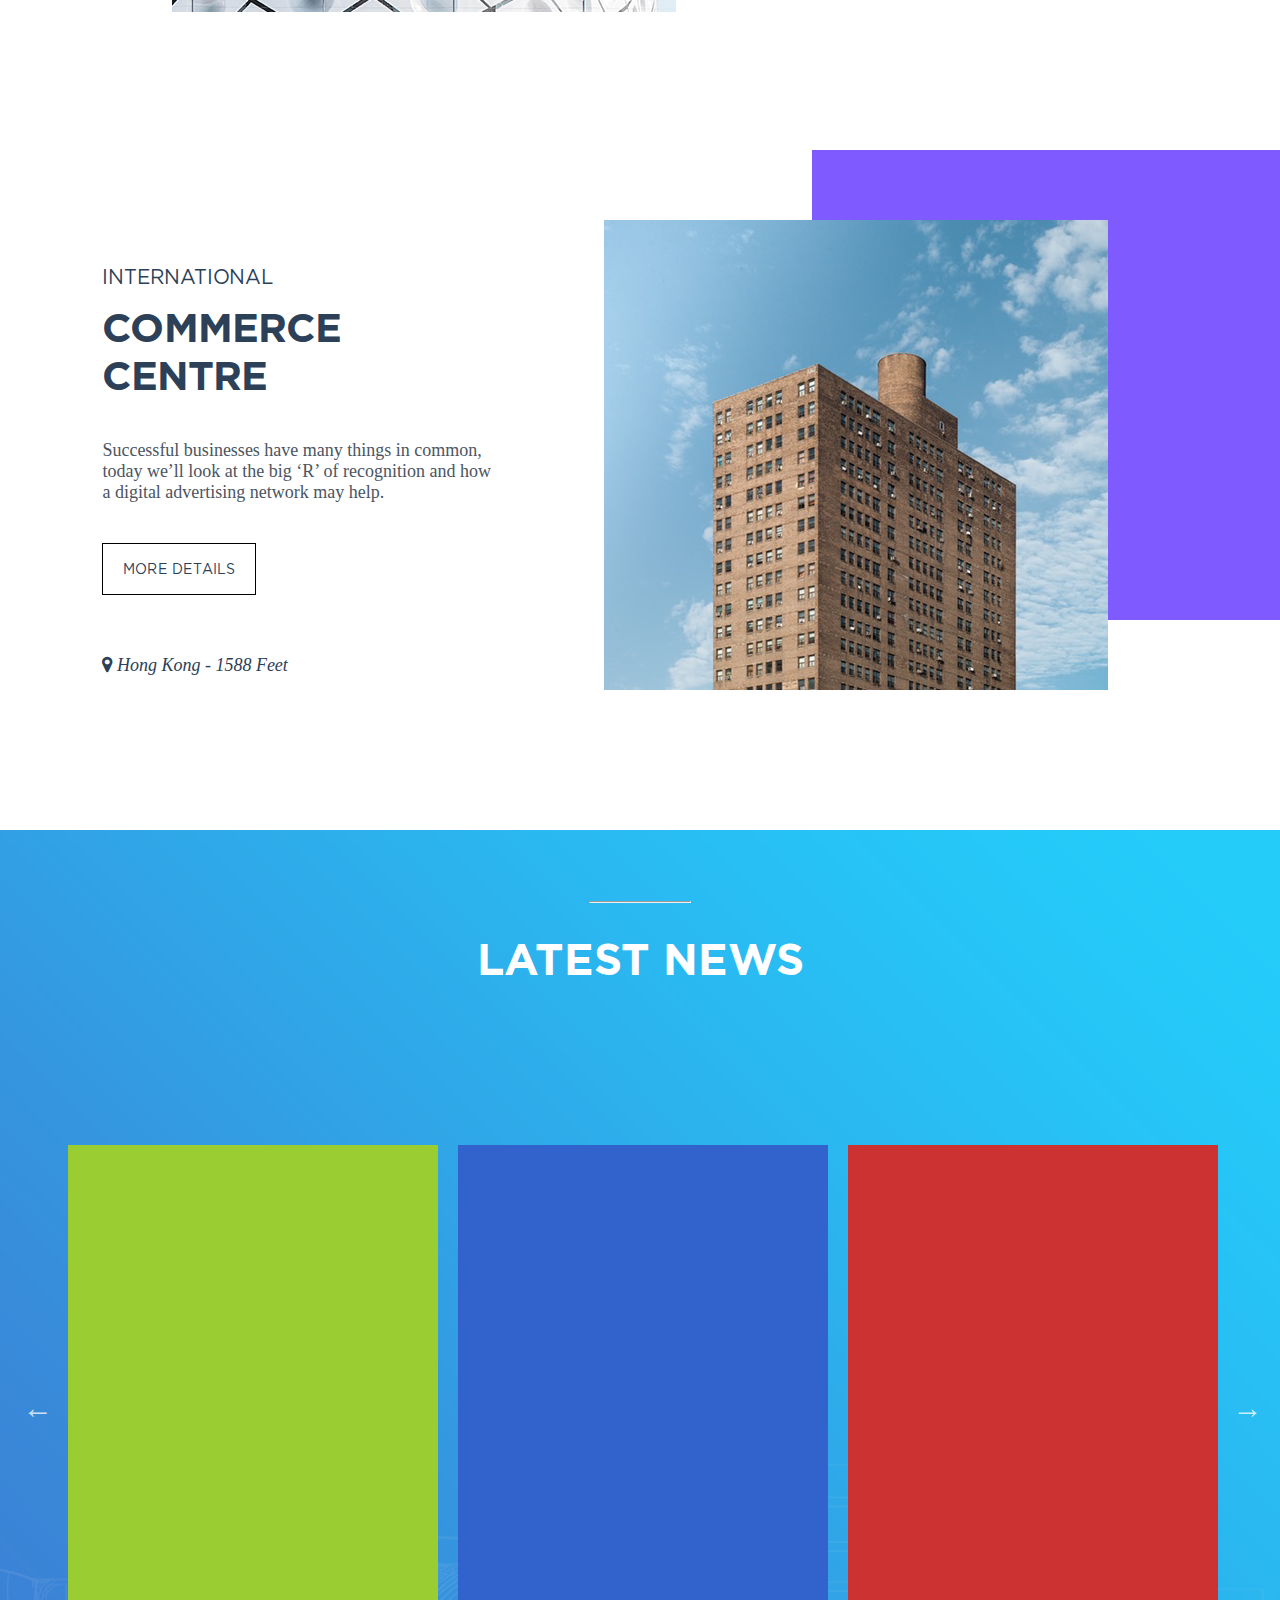
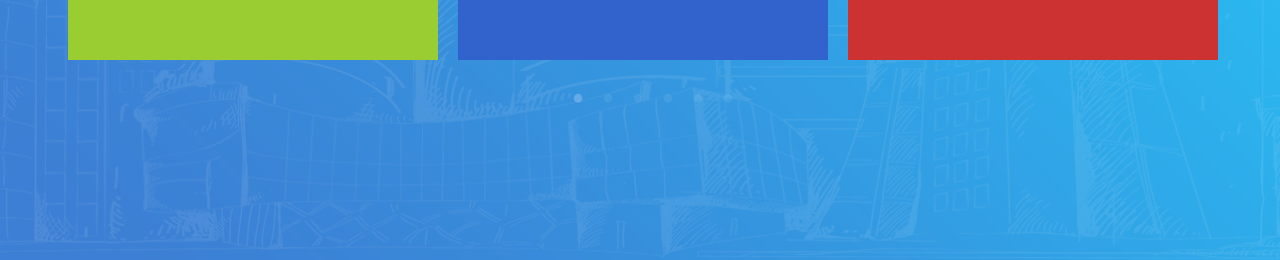
==== commit 2c7a236f: "news slider preparation done" ====
--- a/index.html
+++ b/index.html
@@ -217,88 +217,138 @@
 
     </section>
 
-r <br>
- r <br>
- r <br>
- r <br>
- r <br>
- r <br>
- r <br>
- r <br>
- r <br>
- r <br>
- r <br>
- r <br>
- r <br>
- r <br>
- r <br>
- r <br>
- r <br>
- r <br>
- r <br>
- r <br>
- r <br>
- r <br>
- r <br>
- r <br>
- r <br>
- r <br>
- r <br>
- r <br>
- r <br>
- r <br>
- r <br>
- r <br>
- r <br>
- r <br>
- r <br>
- r <br>
- r <br>
- r <br>
- r <br>
- r <br>
- r <br>
- r <br>
- r <br>
- r <br>
- r <br>
- r <br>
- r <br>
- r <br>
- r <br>
- r <br>
- r <br>
- r <br>
- r <br>
- r <br>
- r <br>
- r <br>
- r <br>
- r <br>
- r <br>
- r <br>
- r <br>
- r <br>
- r <br>
- r <br>
- r <br>
- r <br>
- r <br>
- r <br>
- r <br>
- r <br>
- r <br>
- r <br>
- r <br>
- r <br>
- r <br>
- r <br>
- r <br>
- r <br>
- r <br>
- r <br>
- r <br>
- r <br>
+    <section id="news">
+        <div id="newsTitleWrapper">
+            <hr>
+            <h1>
+                latest news
+            </h1>
+        </div>
+
+        <div id="newsSlider">
+            <div class="newsSlide newsSlide1">
+                <div class="newsSlideImg newsSlide1Img">
+
+                </div>
+                <p class="newsSlideTitle newsSlide1Title">
+
+                </p>
+                <p class="newsSlideSubtitle newsSlide1Subtitle">
+
+                </p>
+                <div class="newsSlideAuthorPhoto newsSlide1AuthorPhoto">
+
+                </div>
+                <p class="newsSlideAuthorName newsSlide1AuthorName">
+
+                </p>
+                <p class="newsSlideDate newsSlide1Date">
+
+                </p>
+            </div>
+            <div class="newsSlide newsSlide2">
+                <div id="newsSlide2Img" class="newsSlideImg">
+
+                </div>
+                <p id="newsSlide2Title" class="newsSlideTitle">
+
+                </p>
+                <p id="newsSlide2Subtitle" class="newsSlideSubtitle">
+
+                </p>
+                <div id="newsSlide2AuthorPhoto" class="newsSlideAuthorPhoto">
+
+                </div>
+                <p id="newsSlide2AuthorName" class="newsSlideAuthorName">
+
+                </p>
+                <p id="newsSlide2Date" class="newsSlideDate">
+
+                </p>
+            </div>
+            <div class="newsSlide newsSlide3">
+                <div id="newsSlide3Img" class="newsSlideImg">
+
+                </div>
+                <p id="newsSlide3Title" class="newsSlideTitle">
+
+                </p>
+                <p id="newsSlide3Subtitle" class="newsSlideSubtitle">
+                    
+                </p>
+                <div id="newsSlide3AuthorPhoto" class="newsSlideAuthorPhoto">
+
+                </div>
+                <p id="newsSlide3AuthorName" class="newsSlideAuthorName">
+
+                </p>
+                <p id="newsSlide3Date" class="newsSlideDate">
+
+                </p>
+            </div>
+            <div class="newsSlide newsSlide4">
+                <div id="newsSlide4Img" class="newsSlideImg">
+
+                </div>
+                <p id="newsSlide4Title" class="newsSlideTitle">
+
+                </p>
+                <p id="newsSlide4Subtitle" class="newsSlideSubtitle">
+
+                </p>
+                <div id="newsSlide4AuthorPhoto" class="newsSlideAuthorPhoto">
+
+                </div>
+                <p id="newsSlide4AuthorName" class="newsSlideAuthorName">
+
+                </p>
+                <p id="newsSlide4Date" class="newsSlideDate">
+
+                </p>
+            </div>
+            <div class="newsSlide newsSlide5">
+                <div id="newsSlide5Img" class="newsSlideImg">
+
+                </div>
+                <p id="newsSlide5Title" class="newsSlideTitle">
+
+                </p>
+                <p id="newsSlide5Subtitle" class="newsSlideSubtitle">
+
+                </p>
+                <div id="newsSlide5AuthorPhoto" class="newsSlideAuthorPhoto">
+
+                </div>
+                <p id="newsSlide5AuthorName" class="newsSlideAuthorName">
+
+                </p>
+                <p id="newsSlide5Date" class="newsSlideDate">
+
+                </p>
+            </div>
+            <div class="newsSlide newsSlide6">
+                <div id="newsSlide6Img" class="newsSlideImg">
+
+                </div>
+                <p id="newsSlide6Title" class="newsSlideTitle">
+
+                </p>
+                <p id="newsSlide6Subtitle" class="newsSlideSubtitle">
+
+                </p>
+                <div id="newsSlide6AuthorPhoto" class="newsSlideAuthorPhoto">
+
+                </div>
+                <p id="newsSlide6AuthorName" class="newsSlideAuthorName">
+
+                </p>
+                <p id="newsSlide6Date" class="newsSlideDate">
+
+                </p>
+            </div>
+        </div>
+
+    </section>
 
     <script src="./js/slick.min.js"></script> 
     <script src="./js/main.js"></script>
--- a/css/main.css
+++ b/css/main.css
@@ -28,7 +28,7 @@
   top: 0px;
   width: 100vw;
   height: 175px;
-  z-index: 100;
+  z-index: 500;
 }
 
 #preHeader:hover + header {
@@ -52,9 +52,9 @@
   gap: 2.56%;
   -webkit-transition: ease-out .5s;
   transition: ease-out .5s;
-  z-index: 101;
   border-radius: 30px;
   background-color: #55b8ffee;
+  z-index: 501;
 }
 
 header:hover {
@@ -68,7 +68,6 @@
   display: grid;
   -ms-grid-columns: 1fr;
       grid-template-columns: 1fr;
-  z-index: 102;
   position: relative;
   left: 20px;
 }
@@ -79,7 +78,6 @@
   background-size: 100%;
   background-position: center;
   background-repeat: no-repeat;
-  z-index: 103;
 }
 
 header #nav {
@@ -93,7 +91,6 @@
   -ms-grid-columns: 1fr 1fr 1fr 1fr;
       grid-template-columns: 1fr 1fr 1fr 1fr;
   color: white;
-  z-index: 104;
 }
 
 header #nav .navEl {
@@ -103,7 +100,6 @@
   display: grid;
   -ms-grid-columns: 1fr;
       grid-template-columns: 1fr;
-  z-index: 105;
 }
 
 header #nav .navEl label {
@@ -121,7 +117,6 @@
           align-items: center;
   -webkit-transition: ease-in-out .2s;
   transition: ease-in-out .2s;
-  z-index: 107;
 }
 
 header #nav .navEl label input {
@@ -139,7 +134,6 @@
   font-size: 14px;
   font-family: "Gotham";
   text-transform: uppercase;
-  z-index: 109;
 }
 
 header #nav .navEl label p::before {
@@ -161,7 +155,6 @@
   -webkit-box-align: center;
       -ms-flex-align: center;
           align-items: center;
-  z-index: 110;
 }
 
 header #socialWrapper .socialEl {
@@ -180,7 +173,6 @@
   color: white;
   -webkit-transition: ease-in-out .2s;
   transition: ease-in-out .2s;
-  z-index: 111;
 }
 
 header #socialWrapper .socialEl:hover {
@@ -192,7 +184,6 @@
 header #socialWrapper .socialEl a {
   color: inherit;
   text-decoration: none;
-  z-index: 112;
 }
 
 #headerSliderWrapper {
@@ -312,6 +303,7 @@
   width: 250px;
   height: 200px;
   margin: 0;
+  z-index: 100;
 }
 
 #headerSliderWrapper #scrollButtonWrapper:hover #scrollButton {
@@ -343,6 +335,8 @@
   color: white;
   text-decoration: none;
   font-size: 20px;
+  z-index: 101;
+  cursor: pointer;
 }
 
 #headerSliderWrapper #scrollButtonWrapper #scrollButton:hover {
@@ -392,7 +386,6 @@
   font-size: 44px;
   font-family: "Gotham";
   color: #2c4058;
-  font-weight: bold;
   text-transform: uppercase;
   line-height: .7;
   margin: 0;
@@ -612,4 +605,96 @@
   margin: 0;
   margin-top: 60px;
 }
+
+#news {
+  position: relative;
+  width: 100%;
+  min-width: 1200px;
+  max-width: 1600px;
+  height: 1030px;
+  margin: auto;
+  -webkit-box-sizing: border-box;
+          box-sizing: border-box;
+  background-image: url(../img/news-bg.png);
+  background-position: center;
+  background-size: cover;
+  background-repeat: no-repeat;
+}
+
+#news #newsTitleWrapper {
+  position: absolute;
+  top: 70px;
+  left: 50%;
+  -webkit-transform: translateX(-50%);
+          transform: translateX(-50%);
+  display: -ms-grid;
+  display: grid;
+  -ms-grid-rows: 3px 77px;
+      grid-template-rows: 3px 77px;
+  width: 400px;
+  height: 150px;
+  justify-items: center;
+  -webkit-box-align: center;
+      -ms-flex-align: center;
+          align-items: center;
+  margin-top: 0;
+}
+
+#news #newsTitleWrapper hr {
+  width: 100px;
+  margin: 0;
+}
+
+#news #newsTitleWrapper h1 {
+  font-size: 44px;
+  font-family: "Gotham";
+  color: white;
+  text-transform: uppercase;
+  line-height: .7;
+  margin: 0;
+  margin-top: 37px;
+}
+
+#news #newsSlider {
+  width: 73.125%;
+  min-width: 1170px;
+  height: 515px;
+  position: absolute;
+  top: 315px;
+  left: 51%;
+  -webkit-transform: translateX(-50%);
+          transform: translateX(-50%);
+}
+
+#news #newsSlider .newsSlide {
+  height: 100%;
+  min-height: 515px;
+  width: 31.6%;
+  min-width: 370px;
+  margin-right: 20px;
+}
+
+#news #newsSlider .newsSlide1 {
+  background-color: yellowgreen;
+}
+
+#news #newsSlider .newsSlide2 {
+  background-color: #3263cd;
+}
+
+#news #newsSlider .newsSlide3 {
+  background-color: #cd3232;
+}
+
+#news #newsSlider .newsSlide4 {
+  background-color: #804209;
+}
+
+#news #newsSlider .newsSlide5 {
+  background-color: #d5e0f8;
+}
+
+#news #newsSlider .newsSlide6 {
+  background-color: #0b410f;
+}
 /*# sourceMappingURL=main.css.map */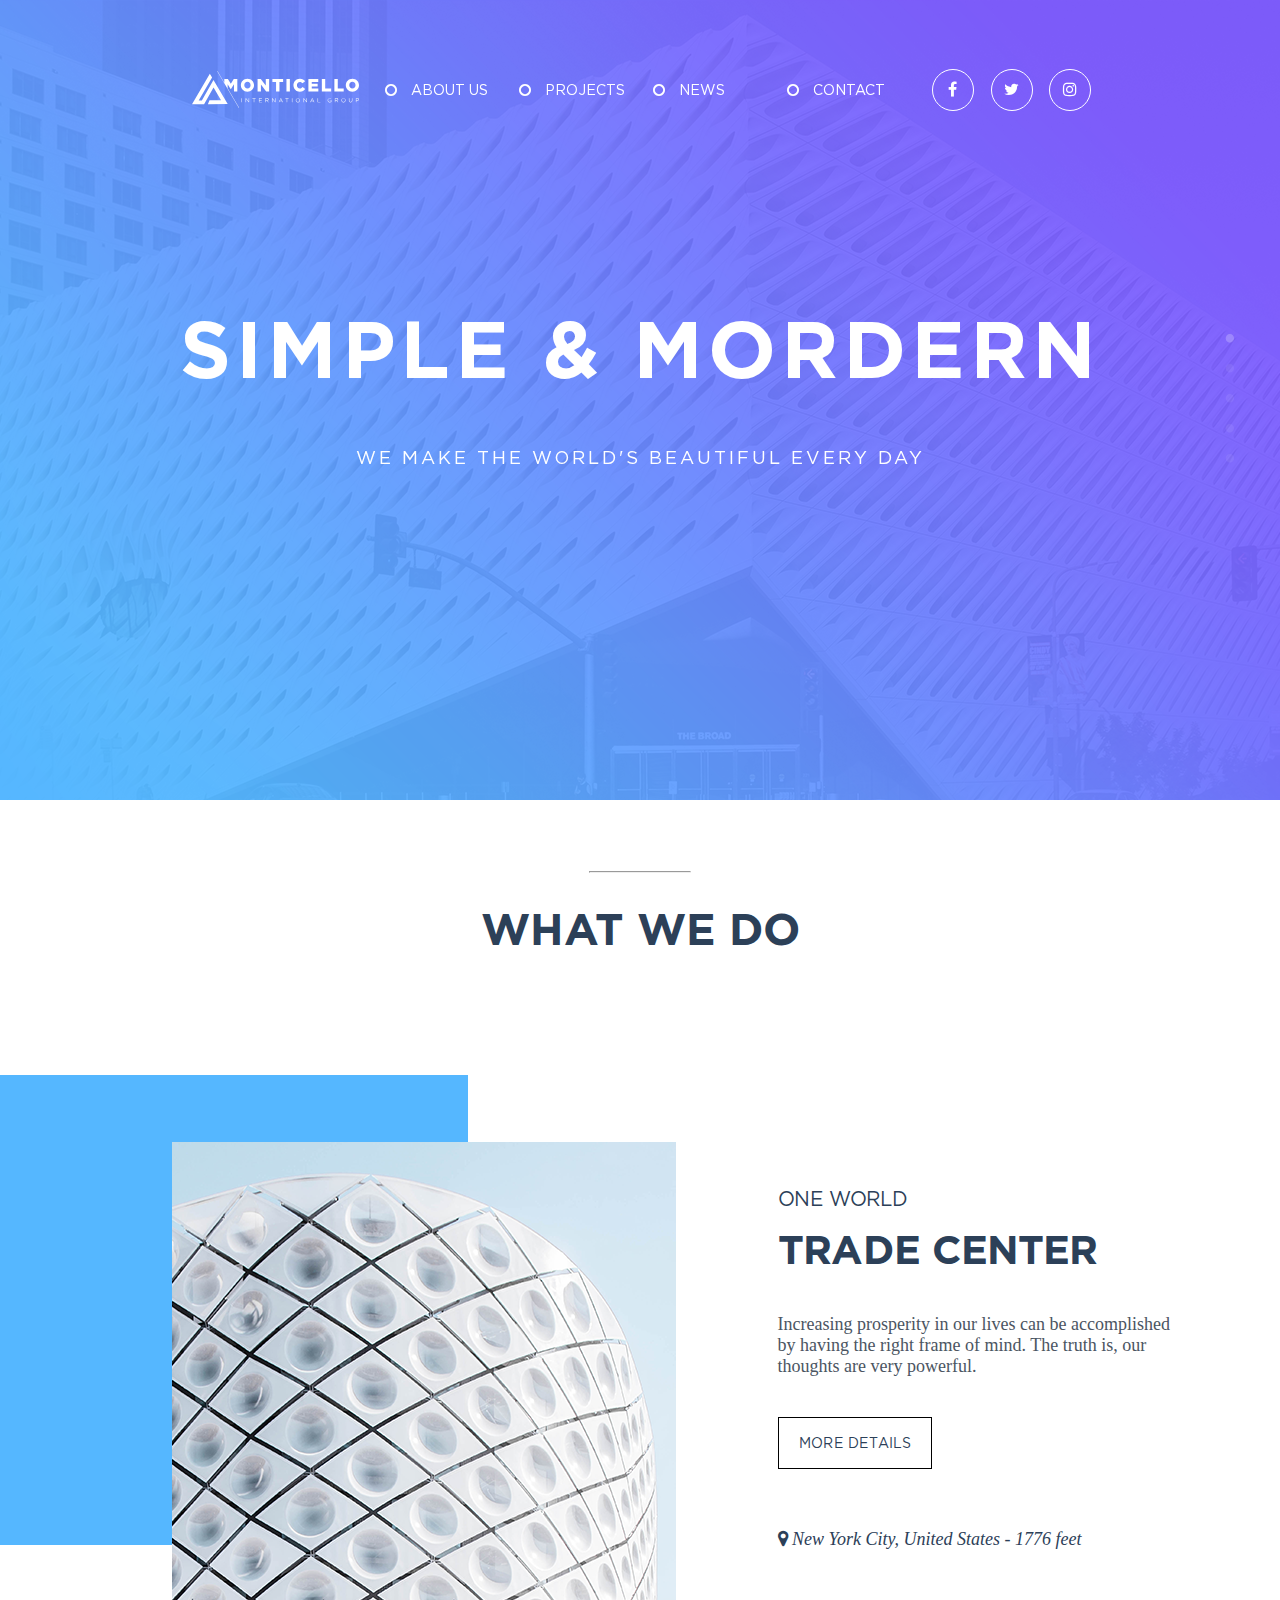
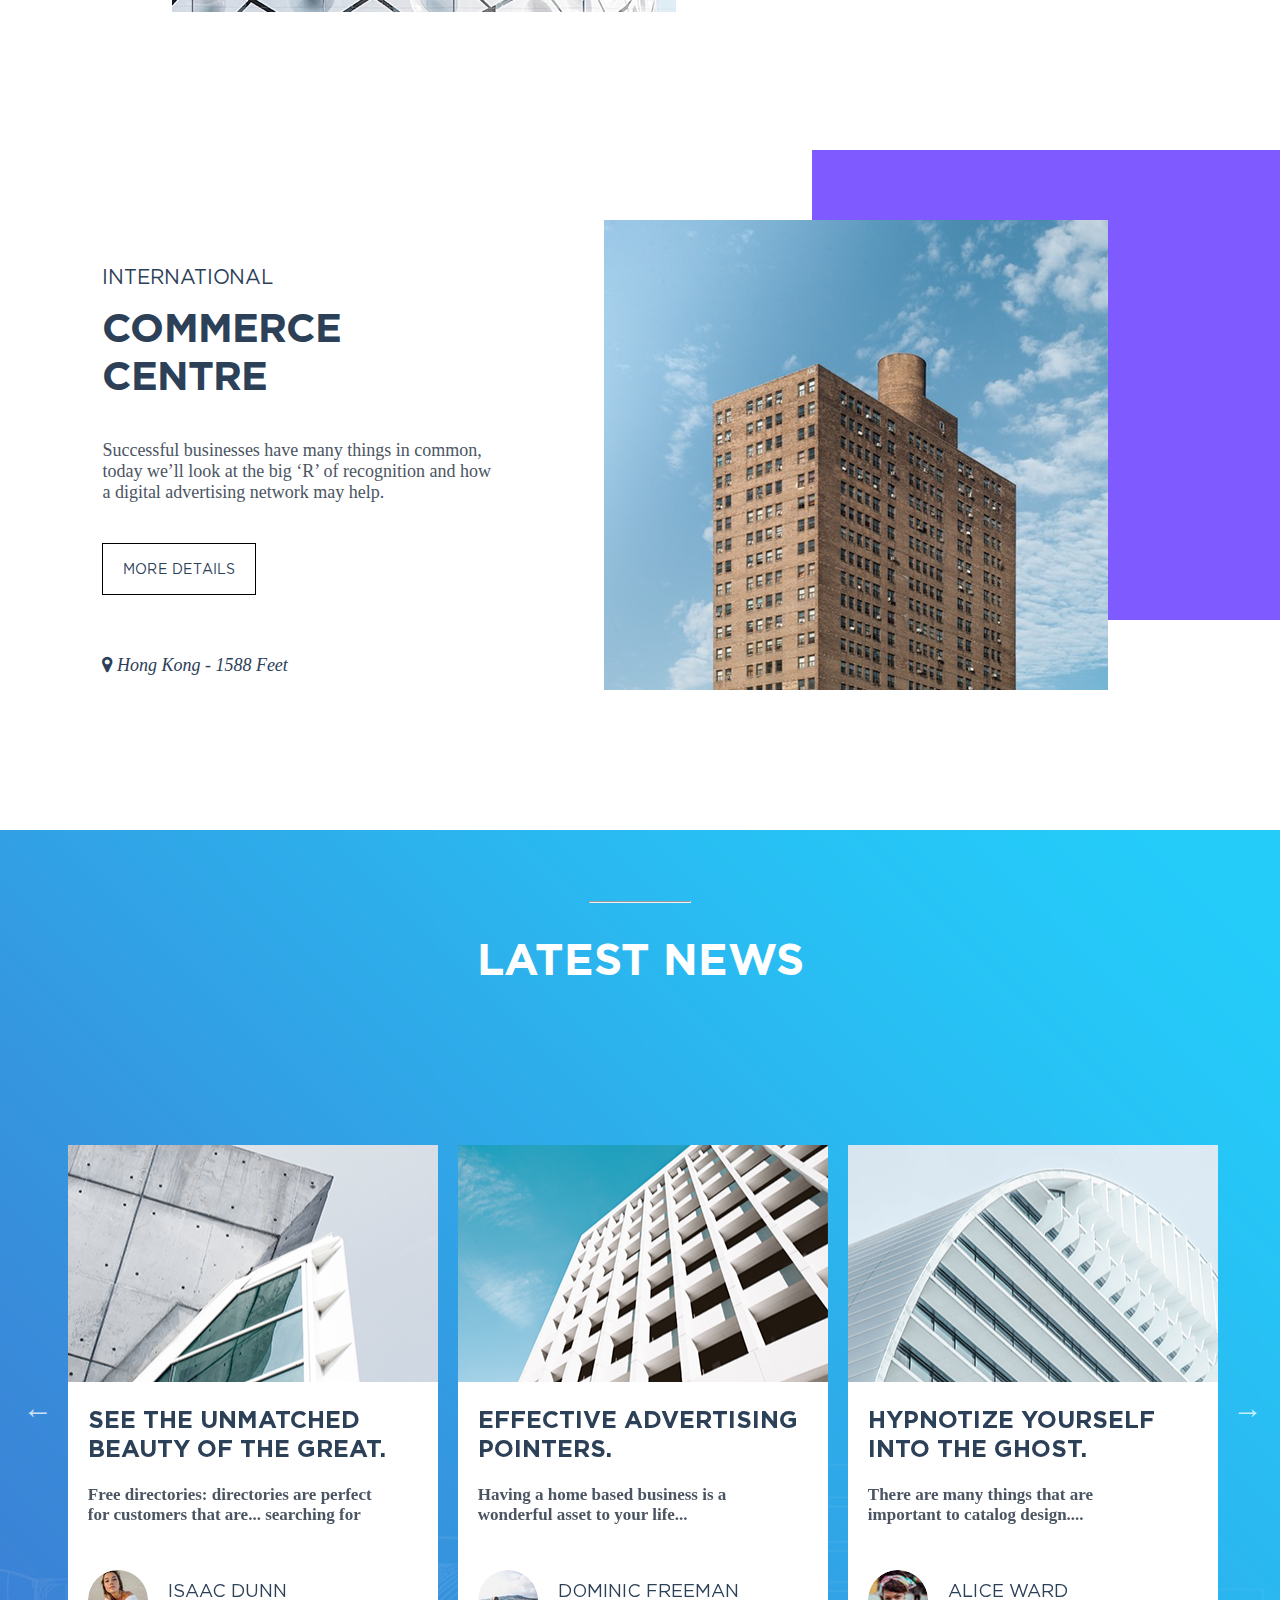
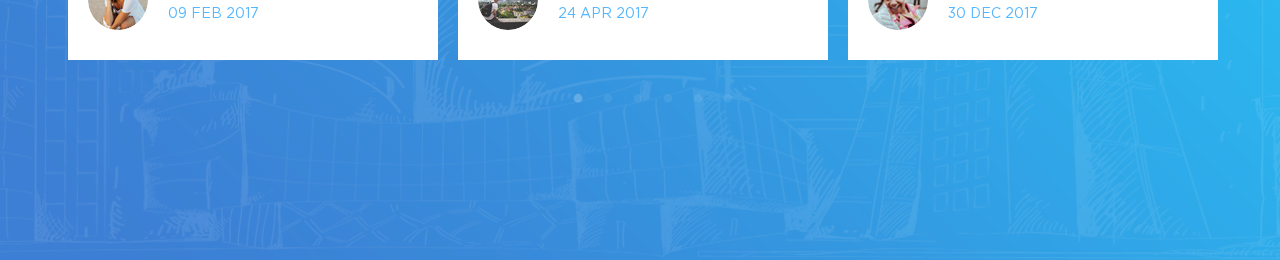
==== commit c8b55b3b: "news done" ====
--- a/index.html
+++ b/index.html
@@ -228,73 +228,105 @@
         <div id="newsSlider">
             <div class="newsSlide newsSlide1">
                 <div class="newsSlideImg newsSlide1Img">
-
+                    <div class="newsSliderImgZoom">
+                        <!--svg 
+                        xmlns="http://www.w3.org/2000/svg"
+                        xmlns:xlink="http://www.w3.org/1999/xlink"
+                        width="24.5px" height="24.5px">
+                       <path fill-rule="evenodd"  stroke="rgb(255, 255, 255)" stroke-width="1px" stroke-linecap="butt" stroke-linejoin="miter" fill="none"
+                        d="M23.500,12.500 L12.500,12.500 L12.500,23.500 L11.500,23.500 L11.500,12.500 L0.500,12.500 L0.500,11.500 L11.500,11.500 L11.500,0.500 L12.500,0.500 L12.500,11.500 L23.500,11.500 L23.500,12.500 Z"/>
+                       </svg-->
+                    </div>
                 </div>
                 <p class="newsSlideTitle newsSlide1Title">
-
+                    See The Unmatched Beauty Of The Great.
                 </p>
                 <p class="newsSlideSubtitle newsSlide1Subtitle">
-
+                    Free directories: directories are perfect<br>for customers that are... searching for
                 </p>
                 <div class="newsSlideAuthorPhoto newsSlide1AuthorPhoto">
 
                 </div>
                 <p class="newsSlideAuthorName newsSlide1AuthorName">
-
+                    Isaac Dunn
                 </p>
                 <p class="newsSlideDate newsSlide1Date">
-
+                    09 Feb 2017
                 </p>
             </div>
             <div class="newsSlide newsSlide2">
                 <div id="newsSlide2Img" class="newsSlideImg">
-
+                    <div class="newsSliderImgZoom">
+                        <!--svg 
+                        xmlns="http://www.w3.org/2000/svg"
+                        xmlns:xlink="http://www.w3.org/1999/xlink"
+                        width="24.5px" height="24.5px">
+                       <path fill-rule="evenodd"  stroke="rgb(255, 255, 255)" stroke-width="1px" stroke-linecap="butt" stroke-linejoin="miter" fill="none"
+                        d="M23.500,12.500 L12.500,12.500 L12.500,23.500 L11.500,23.500 L11.500,12.500 L0.500,12.500 L0.500,11.500 L11.500,11.500 L11.500,0.500 L12.500,0.500 L12.500,11.500 L23.500,11.500 L23.500,12.500 Z"/>
+                       </svg-->
+                    </div>
                 </div>
                 <p id="newsSlide2Title" class="newsSlideTitle">
-
+                    Effective Advertising Pointers.
                 </p>
                 <p id="newsSlide2Subtitle" class="newsSlideSubtitle">
-
+                    Having a home based business is a<br>wonderful asset to your life...
                 </p>
                 <div id="newsSlide2AuthorPhoto" class="newsSlideAuthorPhoto">
 
                 </div>
                 <p id="newsSlide2AuthorName" class="newsSlideAuthorName">
-
+                    Dominic Freeman
                 </p>
                 <p id="newsSlide2Date" class="newsSlideDate">
-
+                    24 Apr 2017
                 </p>
             </div>
             <div class="newsSlide newsSlide3">
                 <div id="newsSlide3Img" class="newsSlideImg">
-
+                    <div class="newsSliderImgZoom">
+                        <!--svg 
+                        xmlns="http://www.w3.org/2000/svg"
+                        xmlns:xlink="http://www.w3.org/1999/xlink"
+                        width="24.5px" height="24.5px">
+                       <path fill-rule="evenodd"  stroke="rgb(255, 255, 255)" stroke-width="1px" stroke-linecap="butt" stroke-linejoin="miter" fill="none"
+                        d="M23.500,12.500 L12.500,12.500 L12.500,23.500 L11.500,23.500 L11.500,12.500 L0.500,12.500 L0.500,11.500 L11.500,11.500 L11.500,0.500 L12.500,0.500 L12.500,11.500 L23.500,11.500 L23.500,12.500 Z"/>
+                       </svg-->
+                    </div>
                 </div>
                 <p id="newsSlide3Title" class="newsSlideTitle">
-
+                    Hypnotize Yourself<br>Into The Ghost.
                 </p>
                 <p id="newsSlide3Subtitle" class="newsSlideSubtitle">
-                    
+                    There are many things that are<br>important to catalog design....
                 </p>
                 <div id="newsSlide3AuthorPhoto" class="newsSlideAuthorPhoto">
 
                 </div>
                 <p id="newsSlide3AuthorName" class="newsSlideAuthorName">
-
+                    Alice Ward
                 </p>
                 <p id="newsSlide3Date" class="newsSlideDate">
-
+                    30 Dec 2017
                 </p>
             </div>
             <div class="newsSlide newsSlide4">
                 <div id="newsSlide4Img" class="newsSlideImg">
-
+                    <div class="newsSliderImgZoom">
+                        <!--svg 
+                        xmlns="http://www.w3.org/2000/svg"
+                        xmlns:xlink="http://www.w3.org/1999/xlink"
+                        width="24.5px" height="24.5px">
+                       <path fill-rule="evenodd"  stroke="rgb(255, 255, 255)" stroke-width="1px" stroke-linecap="butt" stroke-linejoin="miter" fill="none"
+                        d="M23.500,12.500 L12.500,12.500 L12.500,23.500 L11.500,23.500 L11.500,12.500 L0.500,12.500 L0.500,11.500 L11.500,11.500 L11.500,0.500 L12.500,0.500 L12.500,11.500 L23.500,11.500 L23.500,12.500 Z"/>
+                       </svg-->
+                    </div>
                 </div>
                 <p id="newsSlide4Title" class="newsSlideTitle">
-
+                    Місце для<br>вашої реклами
                 </p>
                 <p id="newsSlide4Subtitle" class="newsSlideSubtitle">
-
+                    Найкращі ціни
                 </p>
                 <div id="newsSlide4AuthorPhoto" class="newsSlideAuthorPhoto">
 
@@ -308,13 +340,21 @@
             </div>
             <div class="newsSlide newsSlide5">
                 <div id="newsSlide5Img" class="newsSlideImg">
-
+                    <div class="newsSliderImgZoom">
+                        <!--svg 
+                        xmlns="http://www.w3.org/2000/svg"
+                        xmlns:xlink="http://www.w3.org/1999/xlink"
+                        width="24.5px" height="24.5px">
+                       <path fill-rule="evenodd"  stroke="rgb(255, 255, 255)" stroke-width="1px" stroke-linecap="butt" stroke-linejoin="miter" fill="none"
+                        d="M23.500,12.500 L12.500,12.500 L12.500,23.500 L11.500,23.500 L11.500,12.500 L0.500,12.500 L0.500,11.500 L11.500,11.500 L11.500,0.500 L12.500,0.500 L12.500,11.500 L23.500,11.500 L23.500,12.500 Z"/>
+                       </svg-->
+                    </div>
                 </div>
                 <p id="newsSlide5Title" class="newsSlideTitle">
-
+                    Місце для<br>вашої реклами
                 </p>
                 <p id="newsSlide5Subtitle" class="newsSlideSubtitle">
-
+                    Найвища якість
                 </p>
                 <div id="newsSlide5AuthorPhoto" class="newsSlideAuthorPhoto">
 
@@ -328,13 +368,21 @@
             </div>
             <div class="newsSlide newsSlide6">
                 <div id="newsSlide6Img" class="newsSlideImg">
-
+                    <div class="newsSliderImgZoom">
+                        <!--svg 
+                        xmlns="http://www.w3.org/2000/svg"
+                        xmlns:xlink="http://www.w3.org/1999/xlink"
+                        width="24.5px" height="24.5px">
+                       <path fill-rule="evenodd"  stroke="rgb(255, 255, 255)" stroke-width="1px" stroke-linecap="butt" stroke-linejoin="miter" fill="none"
+                        d="M23.500,12.500 L12.500,12.500 L12.500,23.500 L11.500,23.500 L11.500,12.500 L0.500,12.500 L0.500,11.500 L11.500,11.500 L11.500,0.500 L12.500,0.500 L12.500,11.500 L23.500,11.500 L23.500,12.500 Z"/>
+                       </svg-->
+                    </div>
                 </div>
                 <p id="newsSlide6Title" class="newsSlideTitle">
-
+                    Місце для<br>вашої реклами
                 </p>
                 <p id="newsSlide6Subtitle" class="newsSlideSubtitle">
-
+                    Найзручніші умови
                 </p>
                 <div id="newsSlide6AuthorPhoto" class="newsSlideAuthorPhoto">
 
--- a/css/main.css
+++ b/css/main.css
@@ -53,7 +53,6 @@
   -webkit-transition: ease-out .5s;
   transition: ease-out .5s;
   border-radius: 30px;
-  background-color: #55b8ffee;
   z-index: 501;
 }
 
@@ -117,6 +116,7 @@
           align-items: center;
   -webkit-transition: ease-in-out .2s;
   transition: ease-in-out .2s;
+  cursor: pointer;
 }
 
 header #nav .navEl label input {
@@ -672,29 +672,129 @@
   width: 31.6%;
   min-width: 370px;
   margin-right: 20px;
-}
-
-#news #newsSlider .newsSlide1 {
-  background-color: yellowgreen;
-}
-
-#news #newsSlider .newsSlide2 {
-  background-color: #3263cd;
-}
-
-#news #newsSlider .newsSlide3 {
-  background-color: #cd3232;
-}
-
-#news #newsSlider .newsSlide4 {
-  background-color: #804209;
-}
-
-#news #newsSlider .newsSlide5 {
-  background-color: #d5e0f8;
-}
-
-#news #newsSlider .newsSlide6 {
-  background-color: #0b410f;
+  position: relative;
+  background-color: white;
+}
+
+#news #newsSlider .newsSlide .newsSlideImg {
+  width: 100%;
+  height: 46%;
+  position: absolute;
+  background-position: center;
+  background-repeat: no-repeat;
+  background-size: cover;
+}
+
+#news #newsSlider .newsSlide .newsSlideTitle {
+  width: 100%;
+  height: 12%;
+  position: absolute;
+  top: 260px;
+  left: 20px;
+  font-size: 24px;
+  font-family: "Gotham";
+  color: #2c4058;
+  font-weight: bold;
+  text-transform: uppercase;
+  margin: 0;
+}
+
+#news #newsSlider .newsSlide .newsSlideSubtitle {
+  width: 100%;
+  height: 10%;
+  position: absolute;
+  top: 340px;
+  left: 20px;
+  font-size: 17px;
+  font-family: "Open Sans";
+  color: #4b5562;
+  font-weight: bold;
+  margin: 0;
+}
+
+#news #newsSlider .newsSlide .newsSlideAuthorPhoto {
+  width: 60px;
+  height: 60px;
+  border-radius: 50%;
+  background-position: center;
+  background-repeat: no-repeat;
+  background-size: cover;
+  position: absolute;
+  top: 425px;
+  left: 20px;
+}
+
+#news #newsSlider .newsSlide .newsSlideAuthorName {
+  width: 100%;
+  height: 3.5%;
+  position: absolute;
+  top: 435px;
+  left: 100px;
+  font-size: 18px;
+  font-family: "Gotham";
+  color: #2c4058;
+  text-transform: uppercase;
+  margin: 0;
+}
+
+#news #newsSlider .newsSlide .newsSlideDate {
+  width: 100%;
+  height: 2.7%;
+  position: absolute;
+  top: 460px;
+  left: 100px;
+  font-size: 14px;
+  font-family: "Gotham";
+  color: #55b7ff;
+  text-transform: uppercase;
+  margin: 0;
+}
+
+#news #newsSlider ._09_Feb_2017 {
+  font-size: 14px;
+  font-family: "Gotham";
+  color: #55b7ff;
+  line-height: 1.571;
+  text-align: left;
+  position: absolute;
+  left: 313.937px;
+  top: 3200.503px;
+  z-index: 163;
+}
+
+#news #newsSlider .newsSlide1 .newsSlideImg {
+  background-image: url(../img/newsSlideImg1.png);
+}
+
+#news #newsSlider .newsSlide1 .newsSlideAuthorPhoto {
+  background-image: url(../img/newsSlideImgAuthor1.png);
+}
+
+#news #newsSlider .newsSlide2 .newsSlideImg {
+  background-image: url(../img/newsSlideImg2.png);
+}
+
+#news #newsSlider .newsSlide2 .newsSlideAuthorPhoto {
+  background-image: url(../img/newsSlideImgAuthor2.png);
+}
+
+#news #newsSlider .newsSlide3 .newsSlideImg {
+  background-image: url(../img/newsSlideImg3.png);
+}
+
+#news #newsSlider .newsSlide3 .newsSlideAuthorPhoto {
+  background-image: url(../img/newsSlideImgAuthor3.png);
+}
+
+#news #newsSlider .newsSlide4 .newsSlideImg {
+  background-color: #9e098a;
+}
+
+#news #newsSlider .newsSlide5 .newsSlideImg {
+  background-color: #ffc400;
+}
+
+#news #newsSlider .newsSlide6 .newsSlideImg {
+  background-color: #ad0000;
 }
 /*# sourceMappingURL=main.css.map */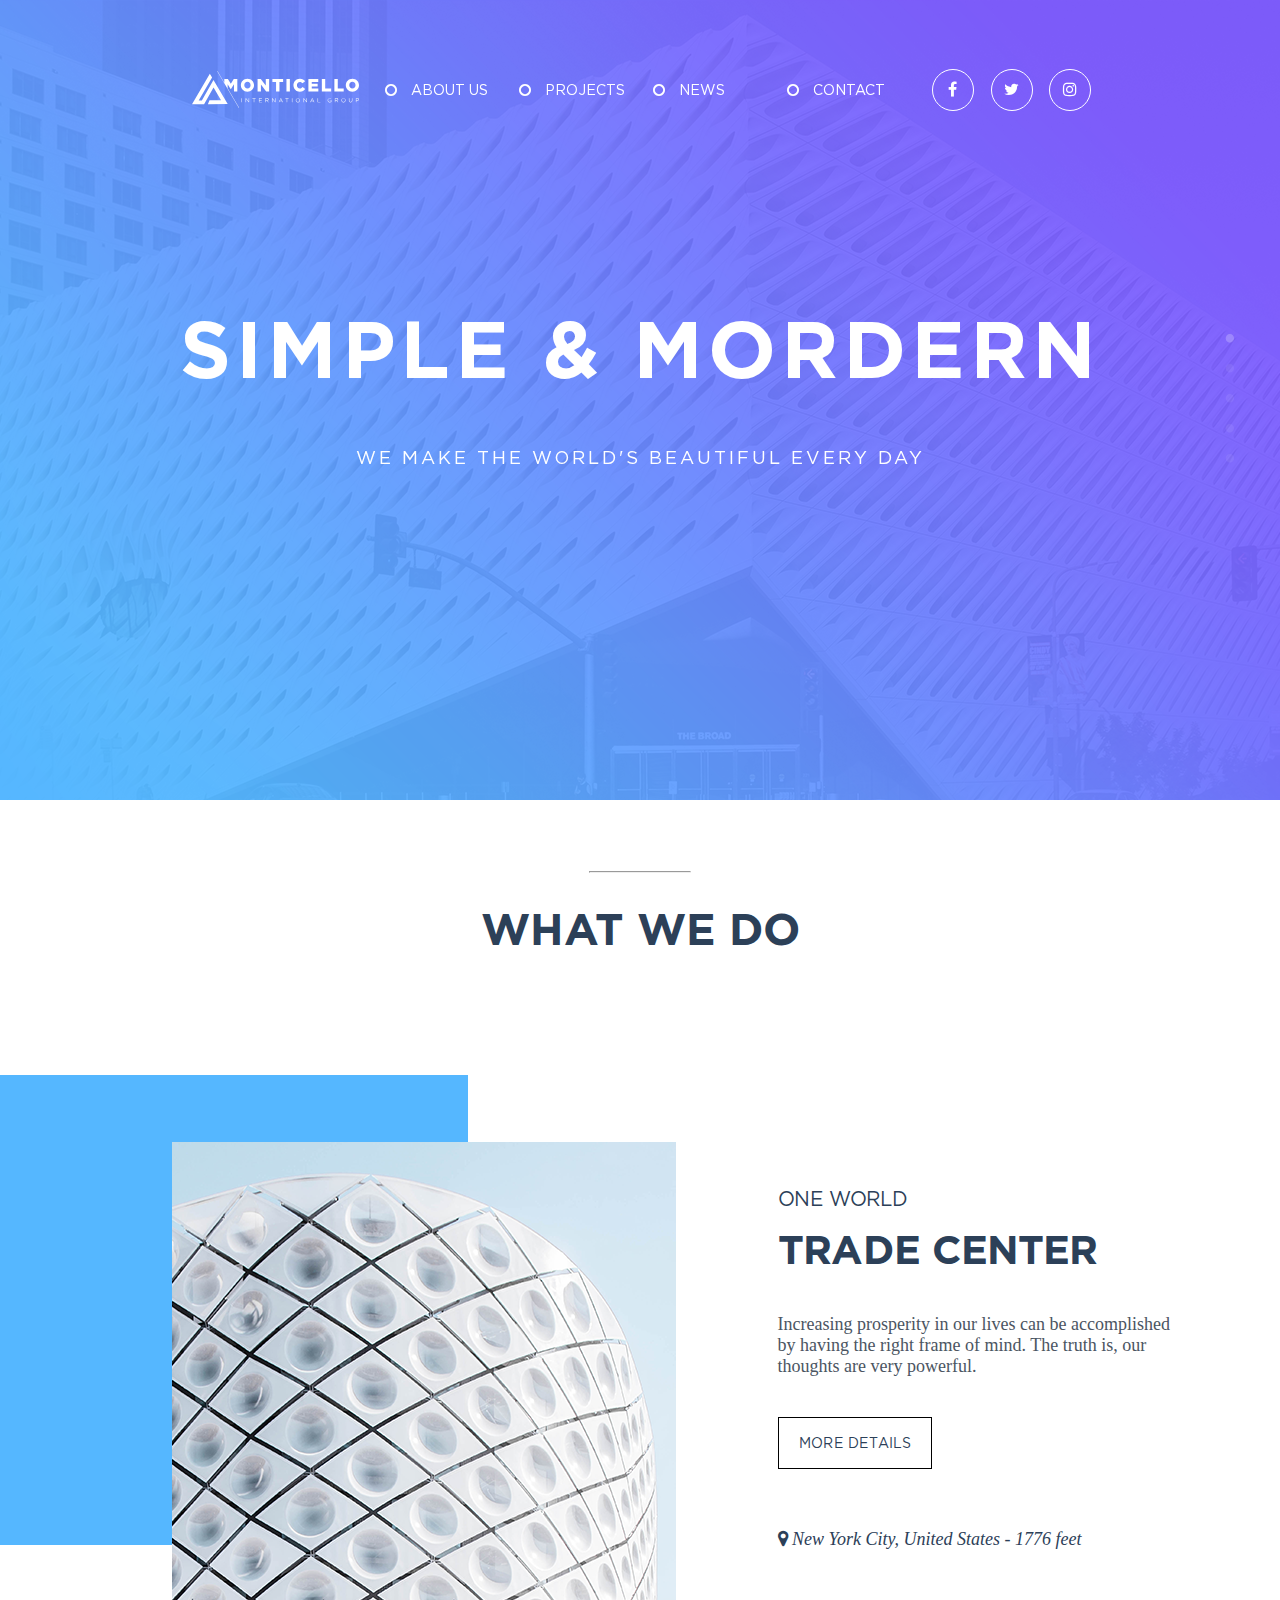
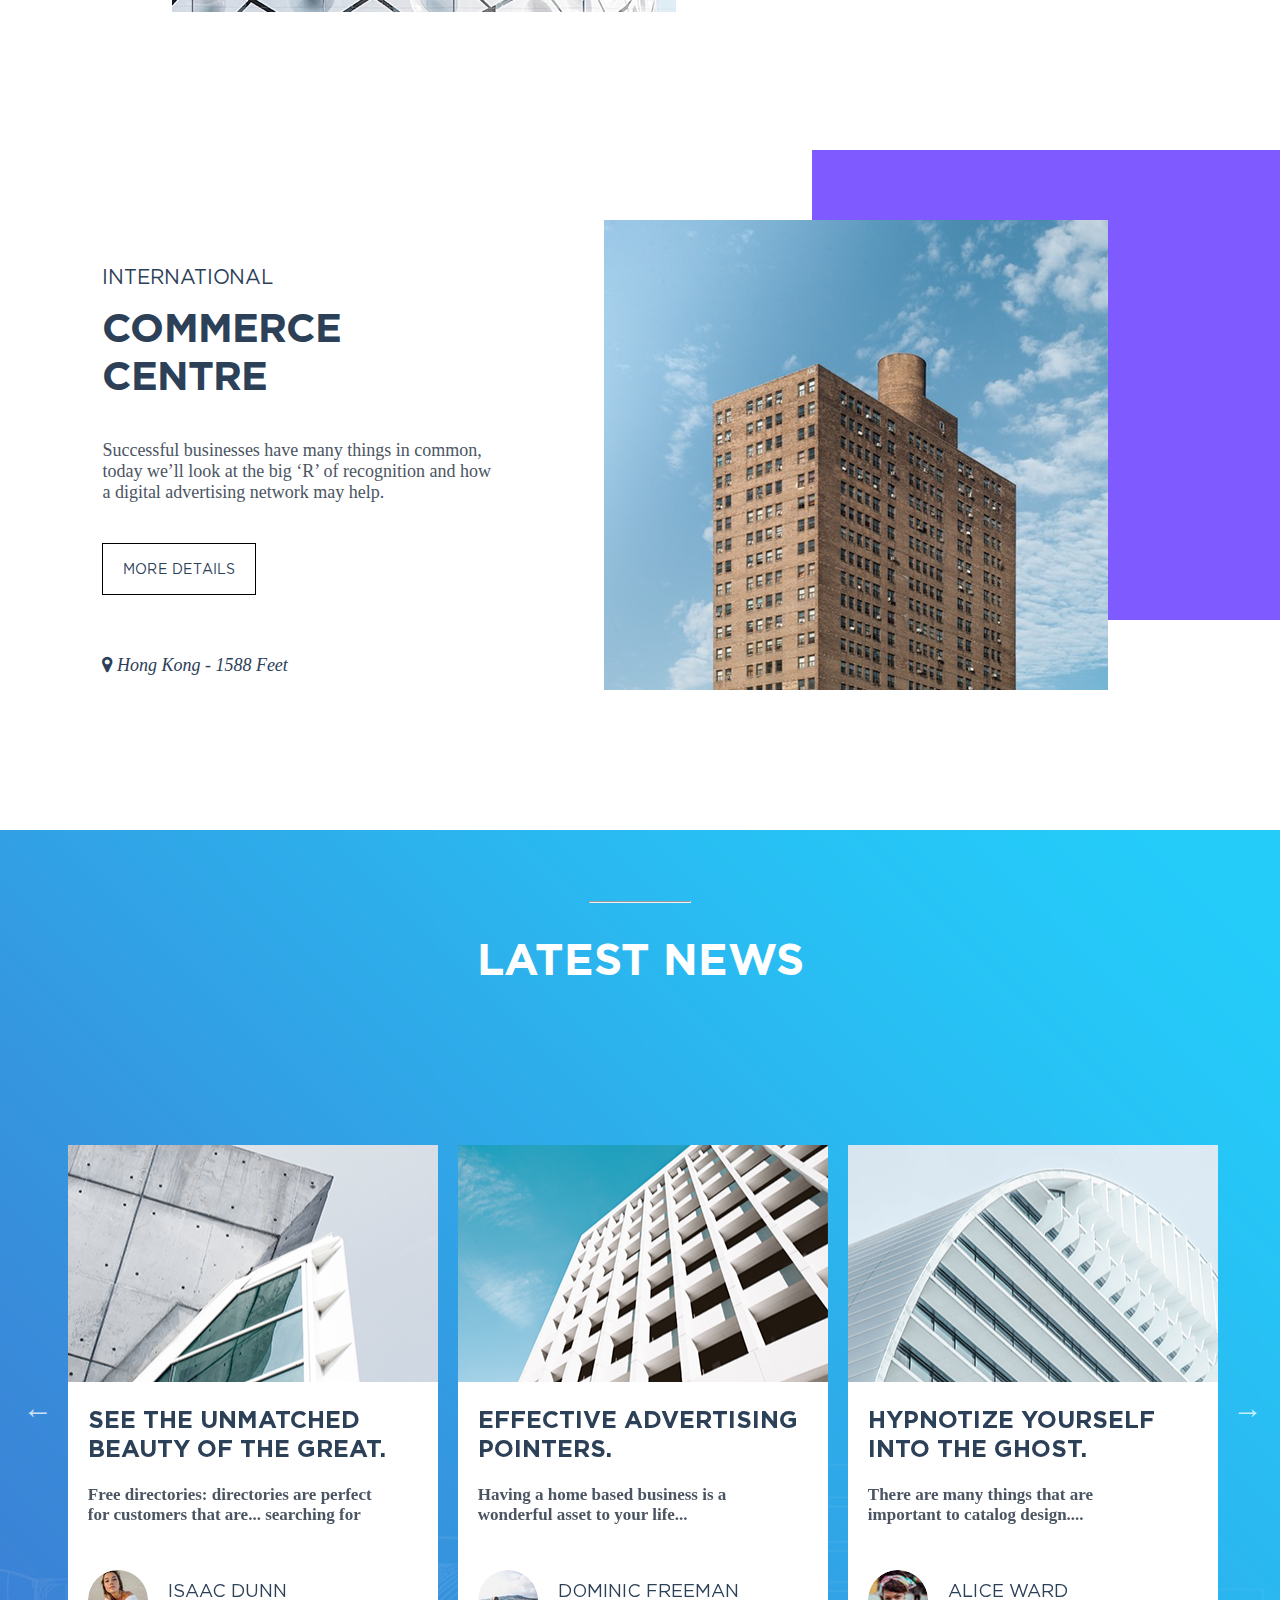
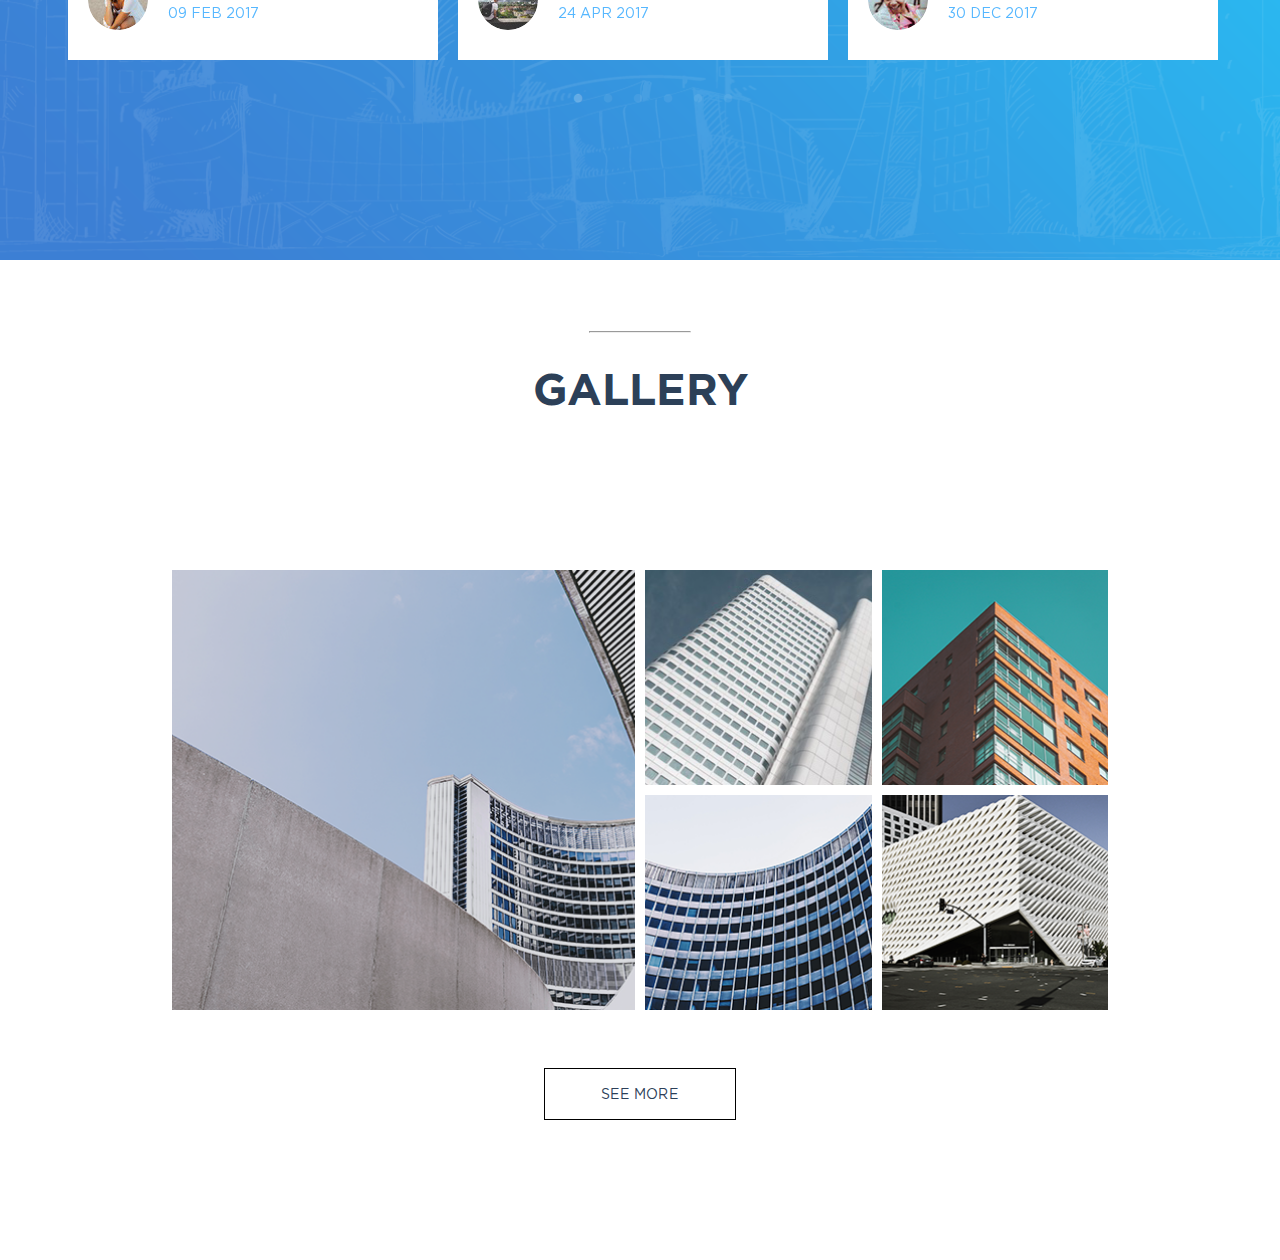
==== commit 6e23f01c: "gallery done" ====
--- a/index.html
+++ b/index.html
@@ -398,6 +398,35 @@
 
     </section>
 
+    <section id="gallery">
+
+        <div id="galleryTitleWrapper">
+            <hr>
+            <h1>
+                gallery
+            </h1>
+        </div>
+
+        <div id="galleryGrid">
+            <div id="galleryGridEl1" class="galleryGridEl">
+                <div id="symbolWrapper">
+
+                </div>
+            </div>
+            <div id="galleryGridEl2" class="galleryGridEl"></div>
+            <div id="galleryGridEl3" class="galleryGridEl"></div>
+            <div id="galleryGridEl4" class="galleryGridEl"></div>
+            <div id="galleryGridEl5" class="galleryGridEl"></div>
+        </div>
+
+        <a id="galleryButton">
+            <p>
+                see more
+            </p>
+        </a>
+
+    </section>
+
     <script src="./js/slick.min.js"></script> 
     <script src="./js/main.js"></script>
 
--- a/css/main.css
+++ b/css/main.css
@@ -472,7 +472,6 @@
 #whatWeDo #tradeCenterInfoWrapper #tradeCenterButton:hover {
   -webkit-transform: scale(1.15);
           transform: scale(1.15);
-  cursor: pointer;
 }
 
 #whatWeDo #tradeCenterInfoWrapper #tradeCenterButton:active {
@@ -480,7 +479,6 @@
           transform: scale(1.05);
   -webkit-transition: ease-in-out .075s;
   transition: ease-in-out .075s;
-  cursor: pointer;
 }
 
 #whatWeDo #tradeCenterInfoWrapper #tradeCenterButton p {
@@ -579,7 +577,6 @@
 #whatWeDo #commerceCentreInfoWrapper #commerceCentreButton:hover {
   -webkit-transform: scale(1.15);
           transform: scale(1.15);
-  cursor: pointer;
 }
 
 #whatWeDo #commerceCentreInfoWrapper #commerceCentreButton:active {
@@ -587,7 +584,6 @@
           transform: scale(1.05);
   -webkit-transition: ease-in-out .075s;
   transition: ease-in-out .075s;
-  cursor: pointer;
 }
 
 #whatWeDo #commerceCentreInfoWrapper #commerceCentreButton p {
@@ -797,4 +793,199 @@
 #news #newsSlider .newsSlide6 .newsSlideImg {
   background-color: #ad0000;
 }
+
+#gallery {
+  position: relative;
+  width: 100%;
+  min-width: 1200px;
+  max-width: 1600px;
+  height: 1000px;
+  margin: auto;
+  -webkit-box-sizing: border-box;
+          box-sizing: border-box;
+  background-color: white;
+}
+
+#gallery #galleryTitleWrapper {
+  position: absolute;
+  top: 70px;
+  left: 50%;
+  -webkit-transform: translateX(-50%);
+          transform: translateX(-50%);
+  display: -ms-grid;
+  display: grid;
+  -ms-grid-rows: 3px 77px;
+      grid-template-rows: 3px 77px;
+  width: 400px;
+  height: 150px;
+  justify-items: center;
+  -webkit-box-align: center;
+      -ms-flex-align: center;
+          align-items: center;
+  margin-top: 0;
+}
+
+#gallery #galleryTitleWrapper hr {
+  width: 100px;
+  margin: 0;
+}
+
+#gallery #galleryTitleWrapper h1 {
+  font-size: 44px;
+  font-family: "Gotham";
+  color: #2c4058;
+  text-transform: uppercase;
+  line-height: .7;
+  margin: 0;
+  margin-top: 37px;
+}
+
+#gallery #galleryGrid {
+  width: 73.125%;
+  height: 440px;
+  position: absolute;
+  top: 310px;
+  left: 50%;
+  -webkit-transform: translateX(-50%);
+          transform: translateX(-50%);
+  display: -ms-grid;
+  display: grid;
+  -ms-grid-columns: 1fr 1fr 1fr 1fr;
+      grid-template-columns: 1fr 1fr 1fr 1fr;
+  -ms-grid-rows: 1fr 1fr;
+      grid-template-rows: 1fr 1fr;
+  gap: 10px;
+}
+
+#gallery #galleryGrid:hover .galleryGridEl {
+  opacity: .2;
+}
+
+#gallery #galleryGrid .galleryGridEl {
+  -webkit-transition: ease-in-out .3s;
+  transition: ease-in-out .3s;
+}
+
+#gallery #galleryGrid .galleryGridEl:hover {
+  opacity: 1;
+}
+
+#gallery #galleryGrid #galleryGridEl1 {
+  position: relative;
+  -ms-grid-column: 1;
+      grid-column-start: 1;
+  grid-column-end: 3;
+  -ms-grid-row: 1;
+      grid-row-start: 1;
+  grid-row-end: 3;
+  background-image: url(../img/galleryGridEl1.png);
+  background-position: center;
+  background-size: cover;
+  background-repeat: no-repeat;
+}
+
+#gallery #galleryGrid #galleryGridEl1:hover #symbolWrapper {
+  opacity: 1;
+  -webkit-transform: translate(-50%, -50%) scale(1);
+          transform: translate(-50%, -50%) scale(1);
+}
+
+#gallery #galleryGrid #galleryGridEl1 #symbolWrapper {
+  width: 80px;
+  height: 80px;
+  position: absolute;
+  left: 50%;
+  top: 50%;
+  -webkit-transform: translate(-50%, -50%) scale(0.2);
+          transform: translate(-50%, -50%) scale(0.2);
+  background-image: url(../img/360.png);
+  background-position: center;
+  background-repeat: no-repeat;
+  background-size: cover;
+  opacity: 0;
+  -webkit-transition: ease-in-out .6s;
+  transition: ease-in-out .6s;
+  cursor: pointer;
+}
+
+#gallery #galleryGrid #galleryGridEl1 #symbolWrapper:hover {
+  -webkit-transform: translate(-50%, -50%) scale(1.15);
+          transform: translate(-50%, -50%) scale(1.15);
+}
+
+#gallery #galleryGrid #galleryGridEl1 #symbolWrapper:active {
+  -webkit-transform: translate(-50%, -50%) scale(0.9);
+          transform: translate(-50%, -50%) scale(0.9);
+}
+
+#gallery #galleryGrid #galleryGridEl2 {
+  background-image: url(../img/galleryGridEl2.png);
+  background-position: center;
+  background-size: cover;
+  background-repeat: no-repeat;
+}
+
+#gallery #galleryGrid #galleryGridEl3 {
+  background-image: url(../img/galleryGridEl3.png);
+  background-position: center;
+  background-size: cover;
+  background-repeat: no-repeat;
+}
+
+#gallery #galleryGrid #galleryGridEl4 {
+  background-image: url(../img/galleryGridEl4.png);
+  background-position: center;
+  background-size: cover;
+  background-repeat: no-repeat;
+}
+
+#gallery #galleryGrid #galleryGridEl5 {
+  background-image: url(../img/galleryGridEl5.png);
+  background-position: center;
+  background-size: cover;
+  background-repeat: no-repeat;
+}
+
+#gallery #galleryButton {
+  position: absolute;
+  bottom: 140px;
+  left: 50%;
+  -webkit-transform: translateX(-50%);
+          transform: translateX(-50%);
+  width: 190px;
+  height: 50px;
+  border: 1px solid black;
+  display: -ms-grid;
+  display: grid;
+  -webkit-box-pack: center;
+      -ms-flex-pack: center;
+          justify-content: center;
+  -webkit-box-align: center;
+      -ms-flex-align: center;
+          align-items: center;
+  margin-top: 40px;
+  cursor: pointer;
+  -webkit-transition: ease-in-out .3s;
+  transition: ease-in-out .3s;
+  background-color: white;
+}
+
+#gallery #galleryButton:hover {
+  -webkit-transform: translateX(-50%) scale(1.15);
+          transform: translateX(-50%) scale(1.15);
+}
+
+#gallery #galleryButton:active {
+  -webkit-transform: translateX(-50%) scale(1.05);
+          transform: translateX(-50%) scale(1.05);
+  -webkit-transition: ease-in-out .075s;
+  transition: ease-in-out .075s;
+}
+
+#gallery #galleryButton p {
+  font-size: 14px;
+  font-family: "Gotham";
+  color: #2c4058;
+  text-transform: uppercase;
+}
 /*# sourceMappingURL=main.css.map */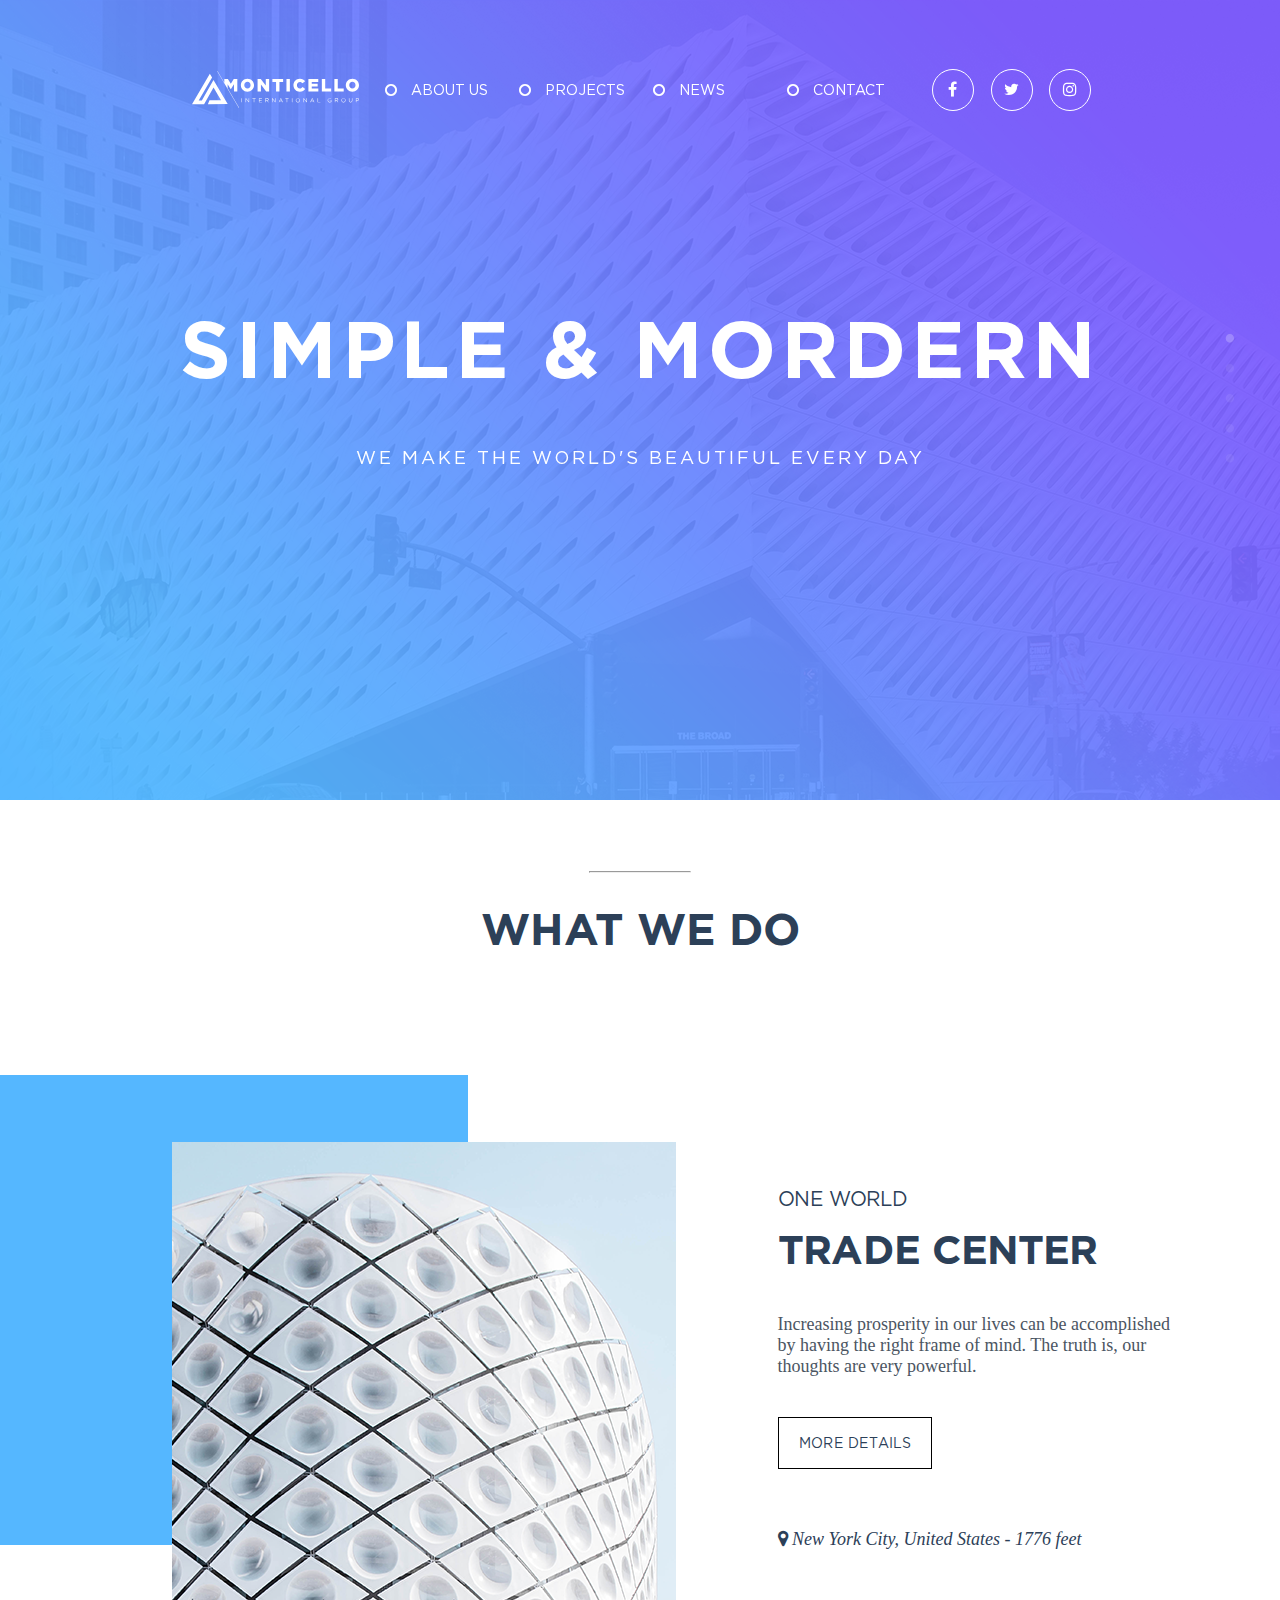
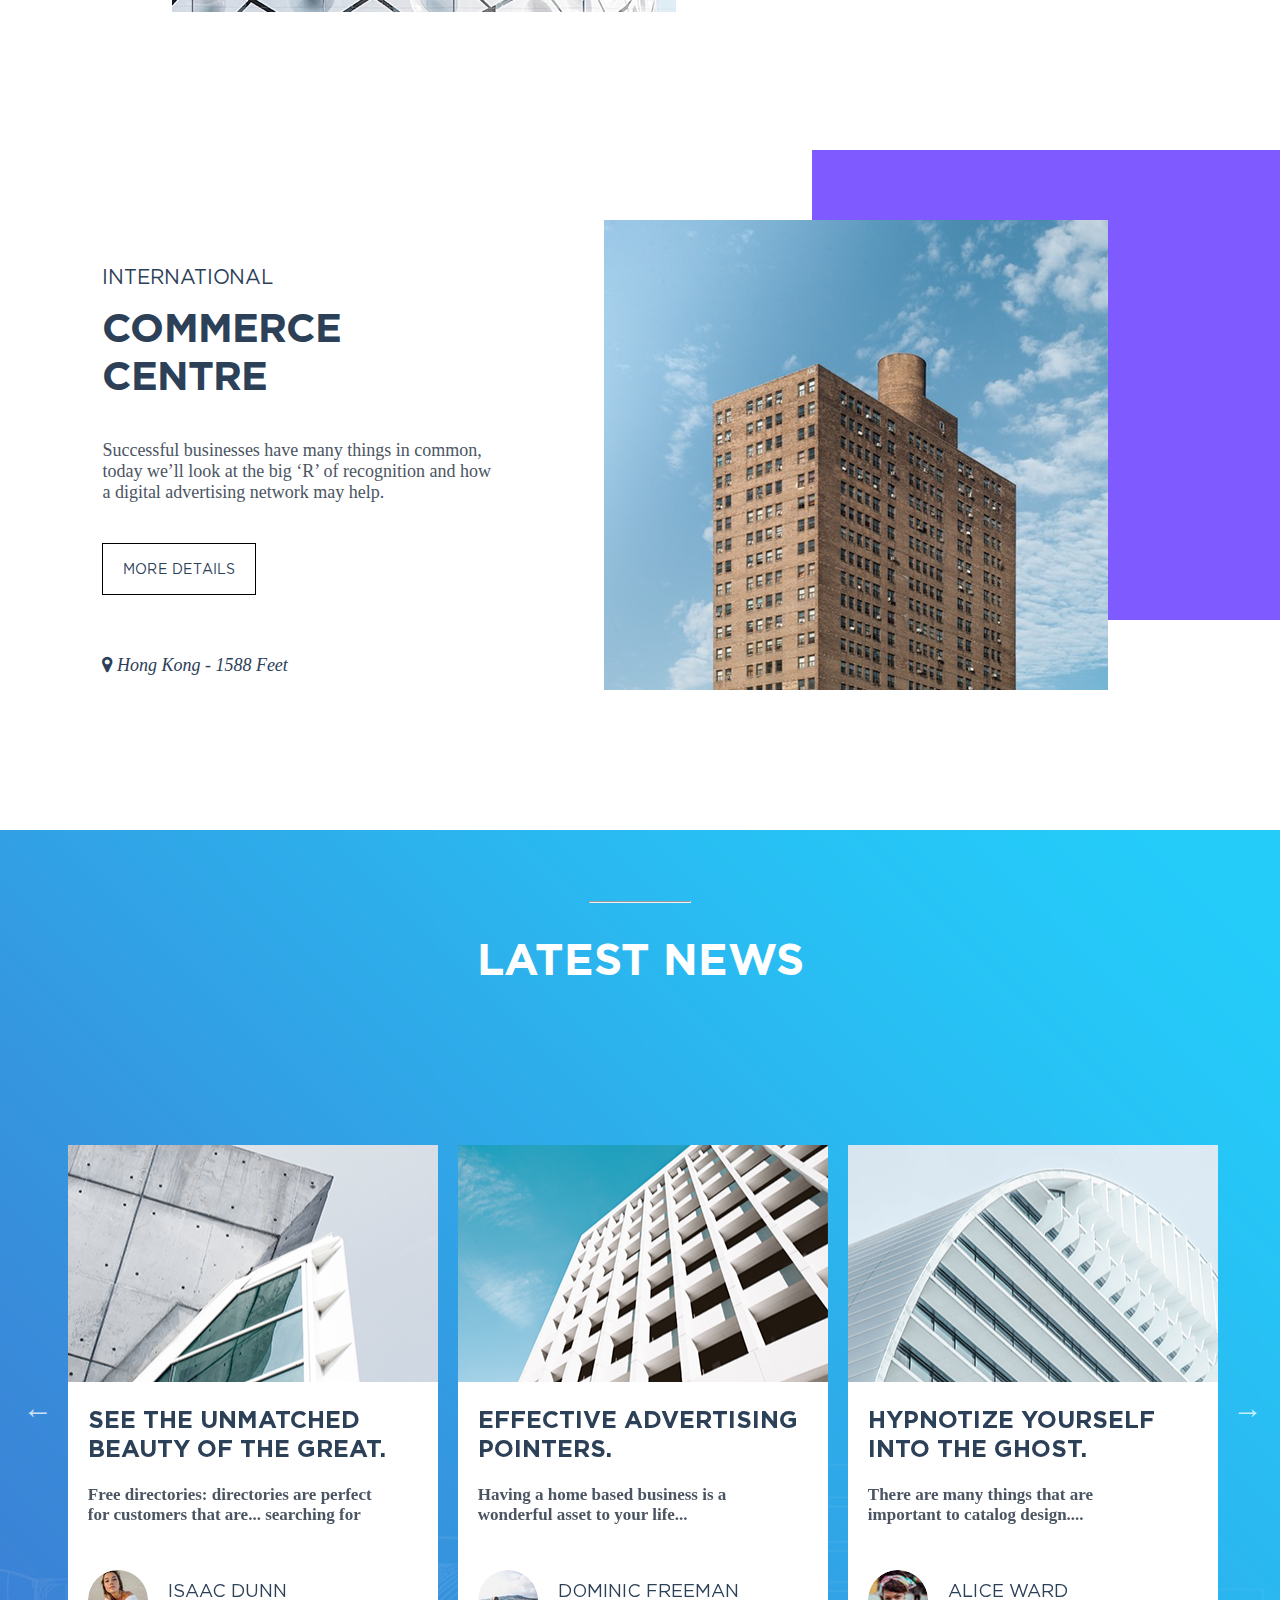
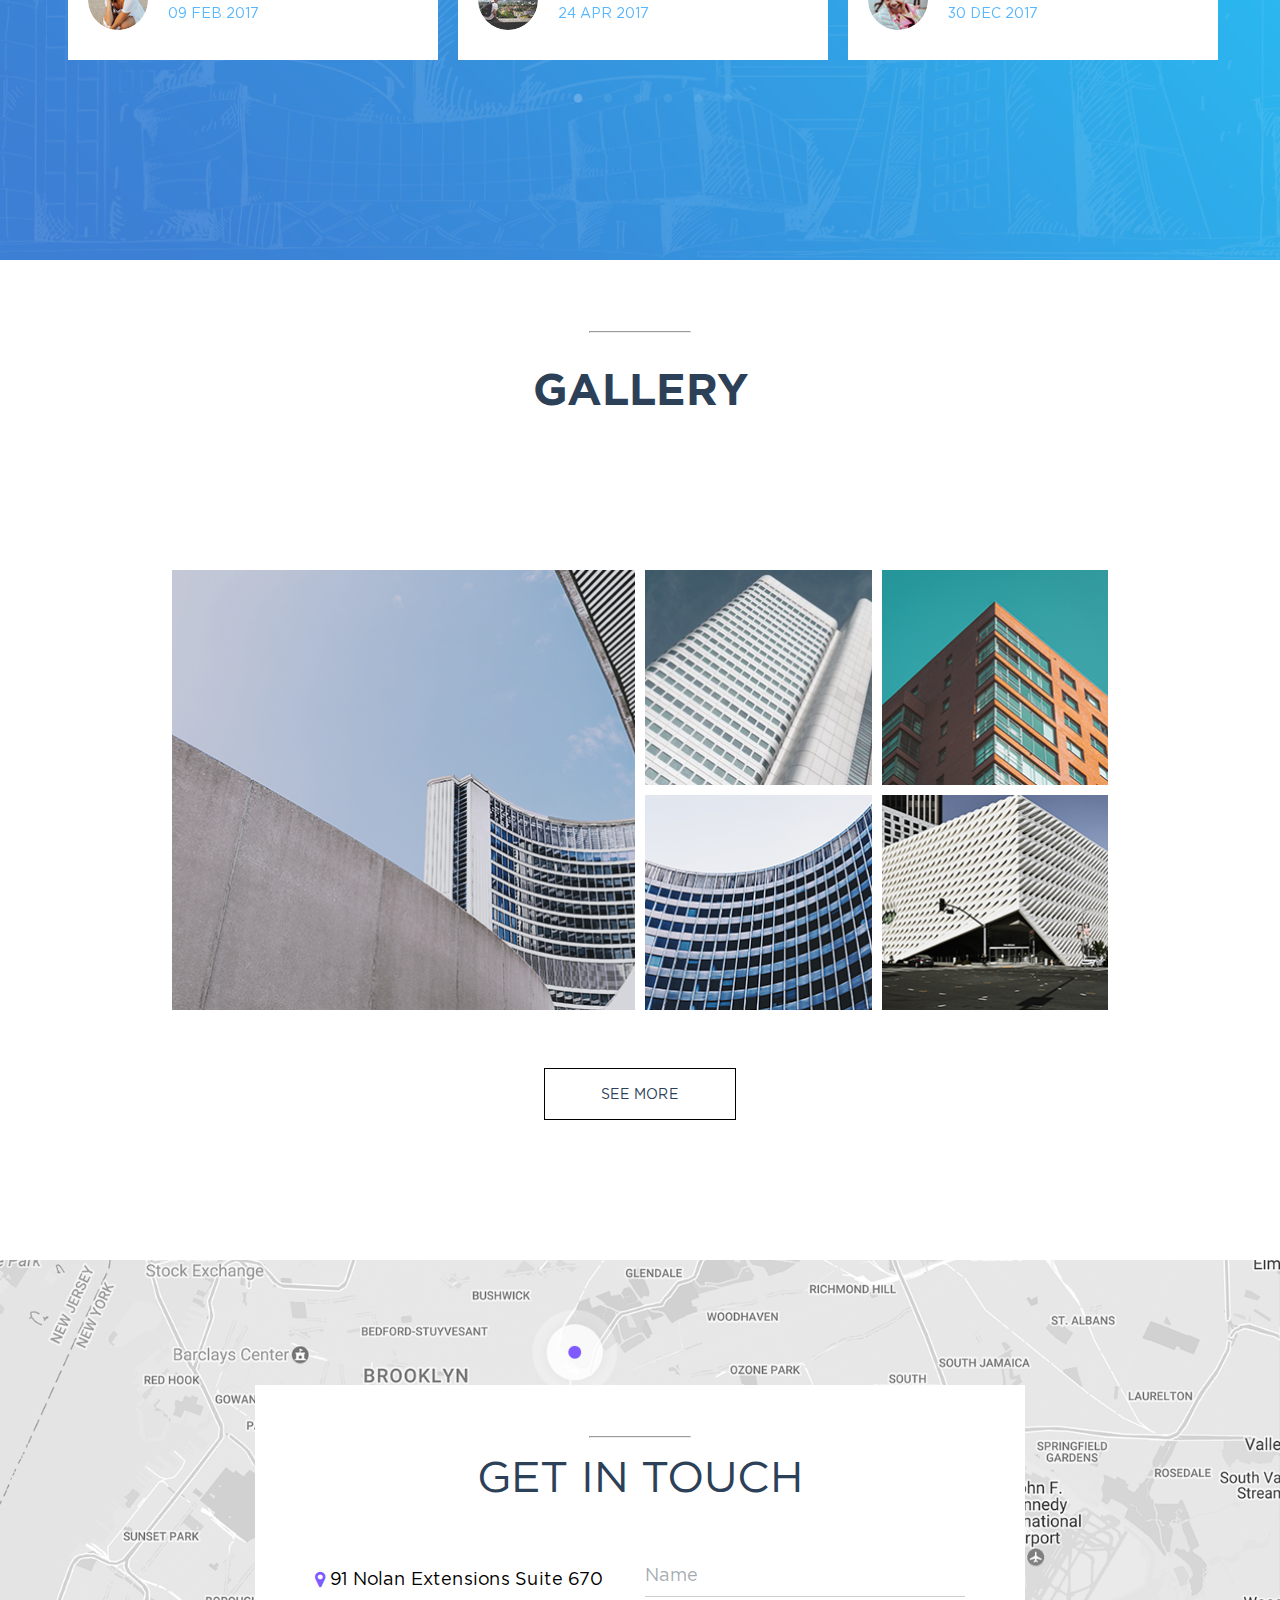
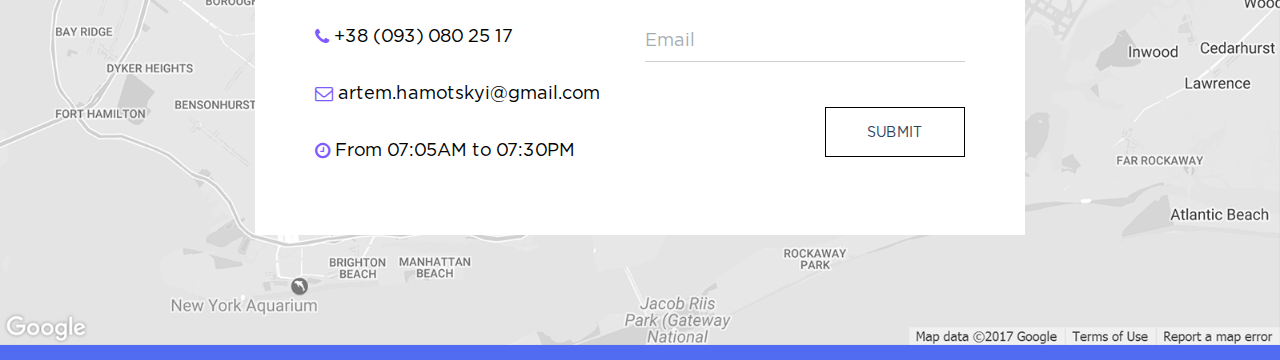
==== commit 8a040aaf: "contact done" ====
--- a/index.html
+++ b/index.html
@@ -427,6 +427,43 @@
 
     </section>
 
+    <section id="contact">
+
+        <div id="formWrapper">
+            <div id="formTitle">
+                <hr>
+                <p>
+                    get in touch
+                </p>
+            </div>
+            <div id="formInfo">
+                <p>
+                    <i class="fa fa-map-marker" aria-hidden="true"></i>
+                    91 Nolan Extensions Suite 670
+                </p>
+                <p>
+                    <i class="fa fa-phone" aria-hidden="true"></i>
+                    +38 (093) 080 25 17
+                </p>
+                <p>
+                    <i class="fa fa-envelope-o" aria-hidden="true"></i>
+                    artem.hamotskyi@gmail.com
+                </p>
+                <p>
+                    <i class="fa fa-clock-o" aria-hidden="true"></i>
+                    From 07:05AM to 07:30PM
+                </p>
+            </div>
+            <div id="formInputs">
+                <form action="" name="mainForm">
+                    <input id="inputName" type="text" placeholder="Name" name="mainForm">
+                    <input id="inputEmail" type="text" placeholder="Email" name="mainForm">
+                    <button name="mainForm">Submit</button>
+                </form>
+            </div>
+        </div>
+    </section>
+
     <script src="./js/slick.min.js"></script> 
     <script src="./js/main.js"></script>
 
--- a/css/main.css
+++ b/css/main.css
@@ -988,4 +988,205 @@
   color: #2c4058;
   text-transform: uppercase;
 }
+
+#contact {
+  position: relative;
+  width: 100%;
+  min-width: 1200px;
+  max-width: 1600px;
+  height: 700px;
+  margin: auto;
+  -webkit-box-sizing: border-box;
+          box-sizing: border-box;
+  background-image: url(../img/map.png);
+  background-position-y: -340px;
+  background-repeat: no-repeat;
+  background-size: cover;
+}
+
+#contact #formWrapper {
+  width: 770px;
+  height: 450px;
+  position: absolute;
+  left: 50%;
+  top: 50%;
+  -webkit-transform: translate(-50%, -50%);
+          transform: translate(-50%, -50%);
+  background-color: white;
+}
+
+#contact #formWrapper #formTitle {
+  width: 360px;
+  height: 80px;
+  display: -ms-grid;
+  display: grid;
+  -ms-grid-rows: 3px 77px;
+      grid-template-rows: 3px 77px;
+  justify-items: center;
+  -webkit-box-align: center;
+      -ms-flex-align: center;
+          align-items: center;
+  margin-top: 0;
+  position: absolute;
+  left: 50%;
+  top: 50px;
+  -webkit-transform: translateX(-50%);
+          transform: translateX(-50%);
+}
+
+#contact #formWrapper #formTitle hr {
+  width: 100px;
+  margin: 0;
+}
+
+#contact #formWrapper #formTitle p {
+  font-size: 44px;
+  font-family: "Gotham";
+  color: #2c4058;
+  text-transform: uppercase;
+}
+
+#contact #formWrapper #formInfo {
+  width: 320px;
+  height: 220px;
+  display: -ms-grid;
+  display: grid;
+  -ms-grid-rows: 1fr 1fr 1fr 1fr;
+      grid-template-rows: 1fr 1fr 1fr 1fr;
+  justify-items: left;
+  -webkit-box-align: center;
+      -ms-flex-align: center;
+          align-items: center;
+  position: absolute;
+  left: 60px;
+  top: 165px;
+}
+
+#contact #formWrapper #formInfo p {
+  font-size: 18px;
+  font-family: "Gotham";
+}
+
+#contact #formWrapper #formInfo p i {
+  font-size: 18px;
+  font-family: "FontAwesome";
+  color: #7e5aff;
+  -webkit-transform: translateY(0.5px);
+          transform: translateY(0.5px);
+}
+
+#contact #formWrapper #formInputs {
+  width: 320px;
+  height: 220px;
+  position: absolute;
+  right: 60px;
+  top: 167px;
+}
+
+#contact #formWrapper #formInputs form {
+  display: -ms-grid;
+  display: grid;
+  -ms-grid-columns: 1fr;
+      grid-template-columns: 1fr;
+  justify-items: right;
+}
+
+#contact #formWrapper #formInputs form input {
+  margin: 0;
+  padding: 0;
+  -webkit-box-sizing: border-box;
+          box-sizing: border-box;
+  width: 100%;
+  height: 45px;
+  border: none;
+  border-bottom: 1px solid rgba(89, 93, 99, 0.3);
+  font-size: 18px;
+  font-family: "Gotham";
+  margin-bottom: 20px;
+}
+
+#contact #formWrapper #formInputs form input::-webkit-input-placeholder {
+  font-size: 18px;
+  font-family: "Gotham";
+  color: rgba(75, 85, 98, 0.502);
+}
+
+#contact #formWrapper #formInputs form input:-ms-input-placeholder {
+  font-size: 18px;
+  font-family: "Gotham";
+  color: rgba(75, 85, 98, 0.502);
+}
+
+#contact #formWrapper #formInputs form input::-ms-input-placeholder {
+  font-size: 18px;
+  font-family: "Gotham";
+  color: rgba(75, 85, 98, 0.502);
+}
+
+#contact #formWrapper #formInputs form input::placeholder {
+  font-size: 18px;
+  font-family: "Gotham";
+  color: rgba(75, 85, 98, 0.502);
+}
+
+#contact #formWrapper #formInputs form input:focus {
+  outline: none;
+  border-bottom: 1px solid rgba(0, 0, 0, 0.788);
+}
+
+#contact #formWrapper #formInputs form input:focus::-webkit-input-placeholder {
+  opacity: 0;
+}
+
+#contact #formWrapper #formInputs form input:focus:-ms-input-placeholder {
+  opacity: 0;
+}
+
+#contact #formWrapper #formInputs form input:focus::-ms-input-placeholder {
+  opacity: 0;
+}
+
+#contact #formWrapper #formInputs form input:focus::placeholder {
+  opacity: 0;
+}
+
+#contact #formWrapper #formInputs form button {
+  margin: 0;
+  padding: 0;
+  -webkit-box-sizing: border-box;
+          box-sizing: border-box;
+  width: 140px;
+  height: 50px;
+  display: -ms-grid;
+  display: grid;
+  justify-items: center;
+  -webkit-box-align: center;
+      -ms-flex-align: center;
+          align-items: center;
+  font-size: 14px;
+  font-family: "Gotham";
+  color: #2c4058;
+  text-transform: uppercase;
+  background-color: white;
+  border: 1px solid black;
+  margin-top: 25px;
+  -webkit-transition: ease-in-out .3s;
+  transition: ease-in-out .3s;
+  cursor: pointer;
+}
+
+#contact #formWrapper #formInputs form button:hover {
+  -webkit-transform: scale(1.2);
+          transform: scale(1.2);
+}
+
+#contact #formWrapper #formInputs form button:active {
+  -webkit-transform: scale(1.05);
+          transform: scale(1.05);
+}
+
+#contact #formWrapper #formInputs form button:focus {
+  outline: none;
+  border: 2px solid black;
+}
 /*# sourceMappingURL=main.css.map */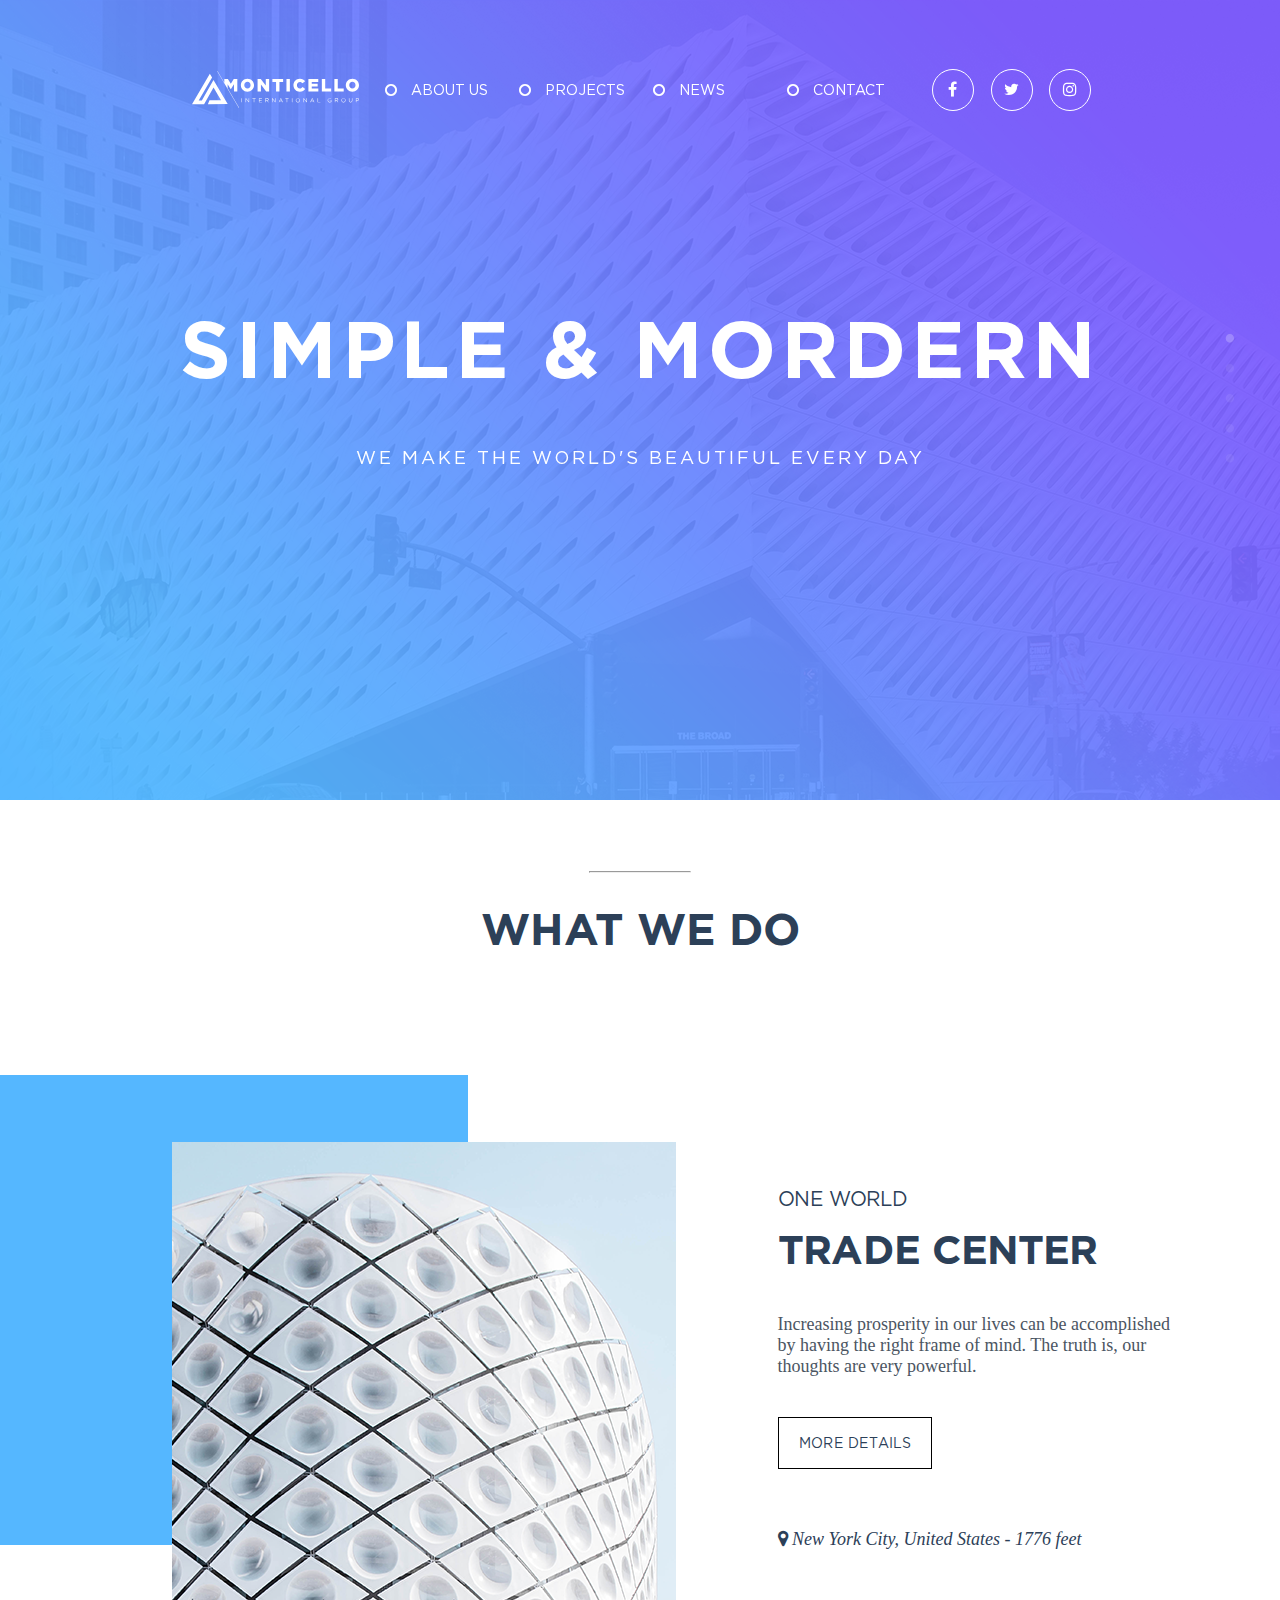
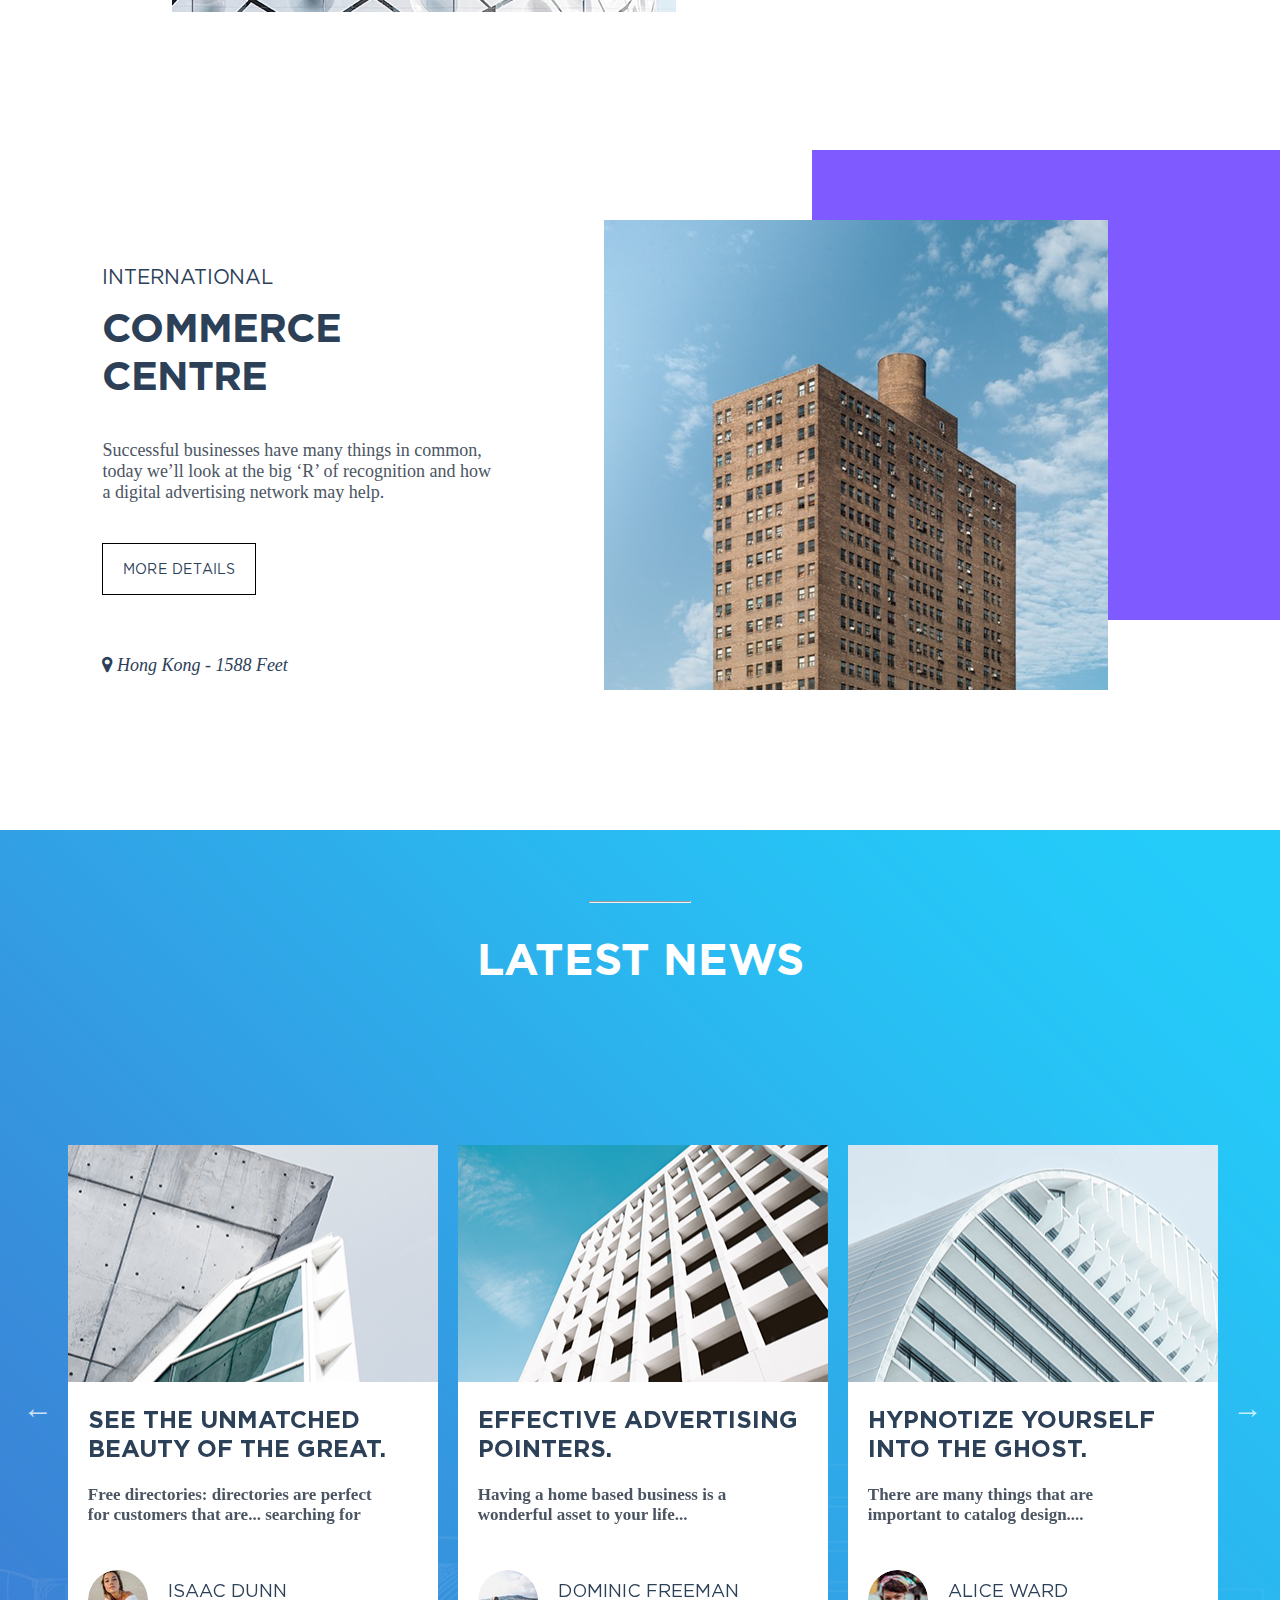
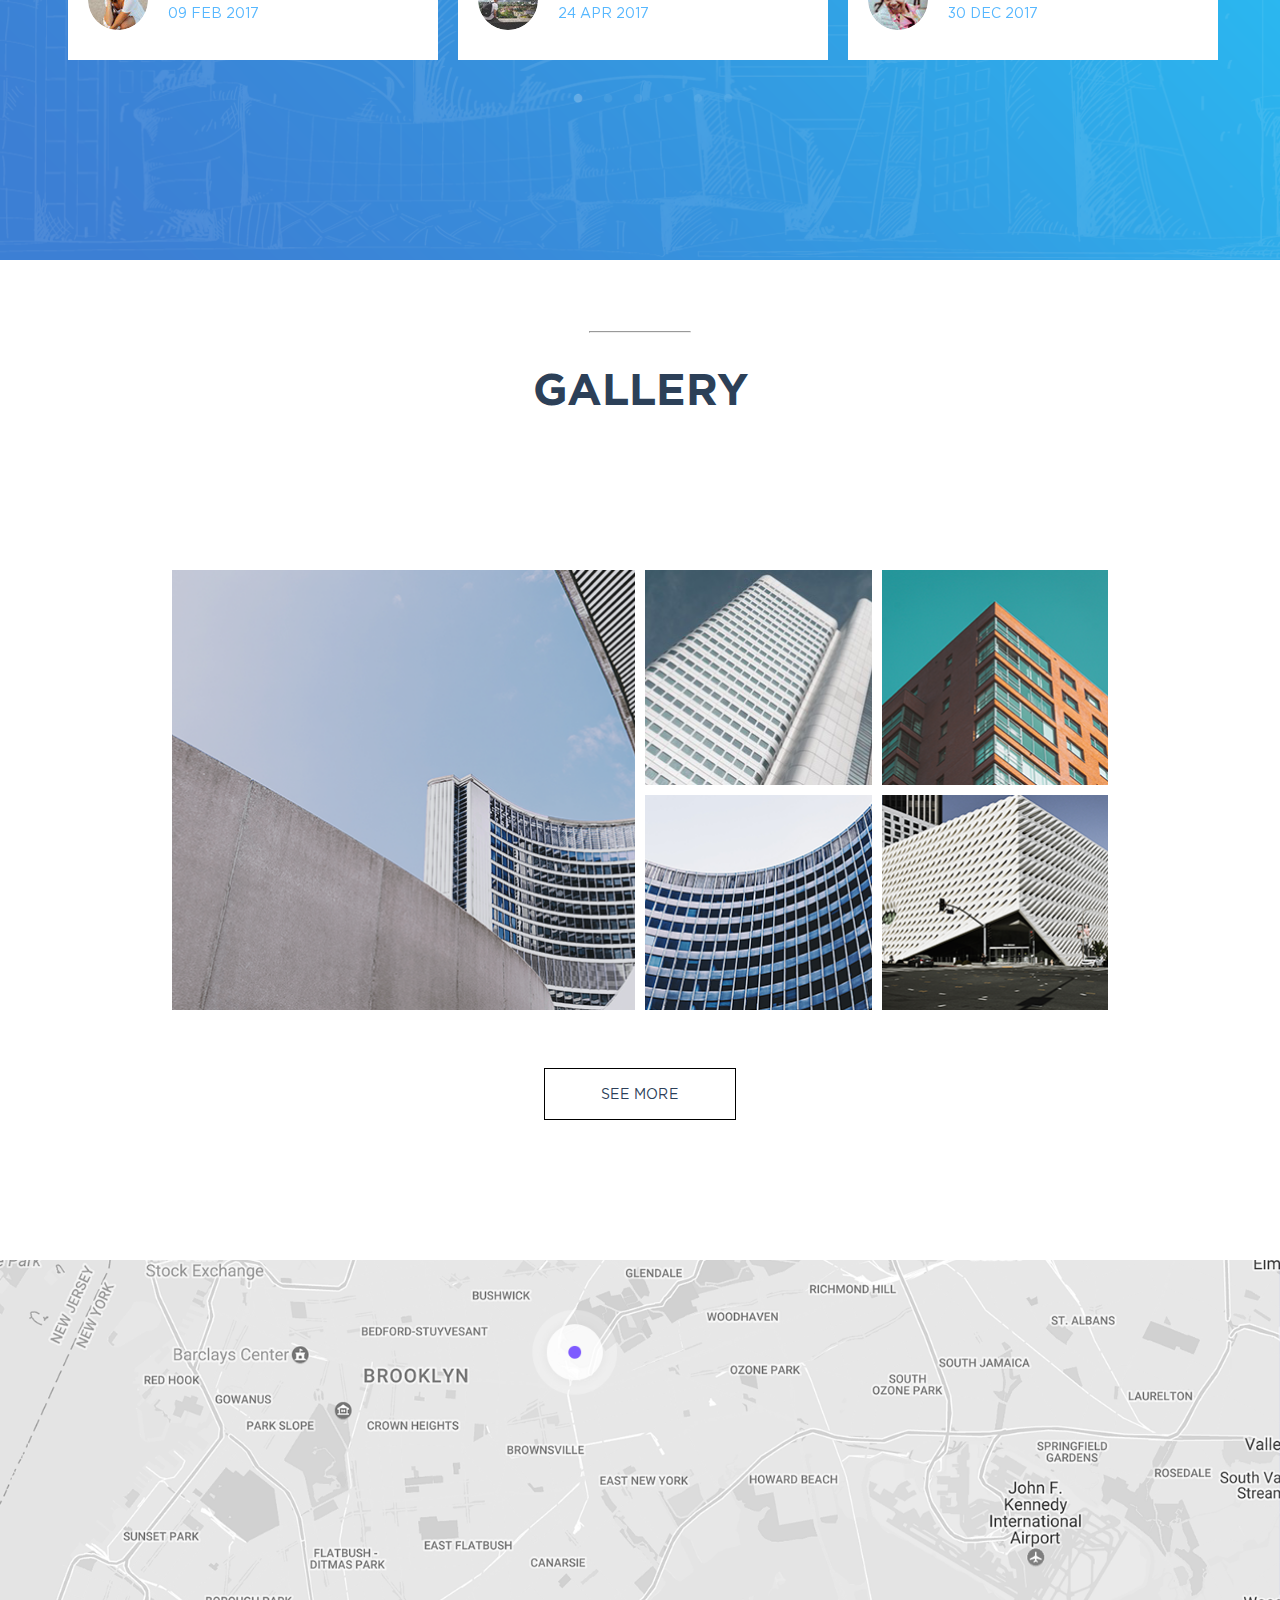
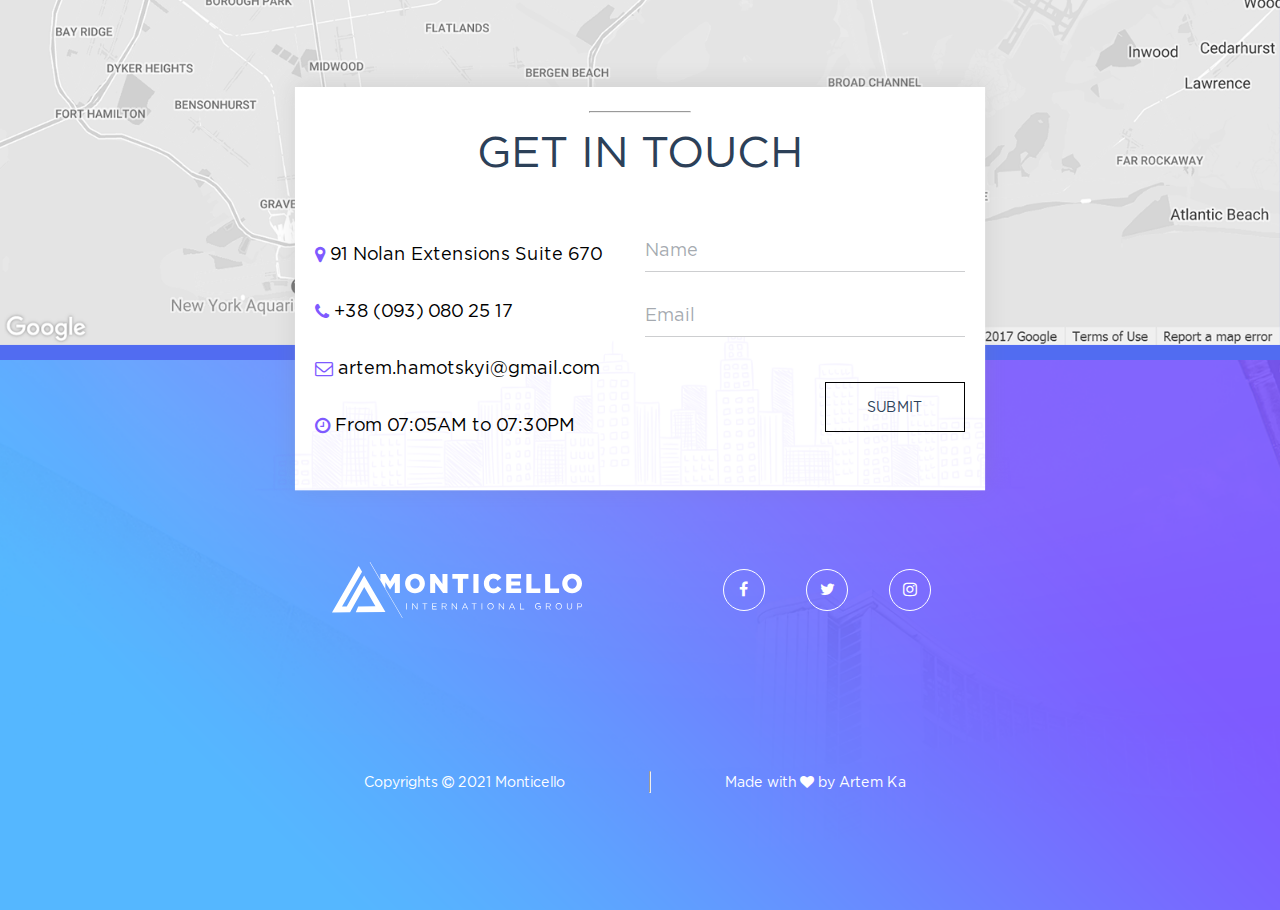
==== commit 28391598: "footer done" ====
--- a/index.html
+++ b/index.html
@@ -464,6 +464,45 @@
         </div>
     </section>
 
+    <footer>
+        <div id="logoWrapper">
+
+            <a href="#" target="_blank" id="logo"></a>
+
+        </div>
+
+        <div id="socialWrapper">
+
+            <div class="socialEl" id="socialElFb">
+                <a href="" target="_blank">
+                    <i class="fa fa-facebook" aria-hidden="true"></i>
+                </a>
+            </div>
+            <div class="socialEl" id="socialElTweet">
+                <a href="" target="_blank">
+                    <i class="fa fa-twitter" aria-hidden="true"></i>
+                </a>
+            </div>
+            <div class="socialEl" id="socialElInsta">
+                <a href="" target="_blank">
+                    <i class="fa fa-instagram" aria-hidden="true"></i>
+                </a>
+            </div>
+
+        </div>
+
+        <div id="copyrights">
+            <p>
+                Copyrights <i class="fa fa-copyright" aria-hidden="true"></i> 2021 Monticello 
+            </p>
+            <hr>
+            <p>
+                Made with <i class="fa fa-heart" aria-hidden="true"></i> by Artem Ka
+            </p>
+        </div>
+
+    </footer>
+
     <script src="./js/slick.min.js"></script> 
     <script src="./js/main.js"></script>
 
--- a/css/main.css
+++ b/css/main.css
@@ -77,6 +77,7 @@
   background-size: 100%;
   background-position: center;
   background-repeat: no-repeat;
+  cursor: pointer;
 }
 
 header #nav {
@@ -1009,10 +1010,14 @@
   height: 450px;
   position: absolute;
   left: 50%;
-  top: 50%;
-  -webkit-transform: translate(-50%, -50%);
-          transform: translate(-50%, -50%);
-  background-color: white;
+  bottom: -150px;
+  -webkit-transform: translateX(-50%);
+          transform: translateX(-50%);
+  background-image: url(../img/formBg.png);
+  background-position: center;
+  background-repeat: no-repeat;
+  background-size: cover;
+  z-index: 400;
 }
 
 #contact #formWrapper #formTitle {
@@ -1167,7 +1172,7 @@
   font-family: "Gotham";
   color: #2c4058;
   text-transform: uppercase;
-  background-color: white;
+  background-color: transparent;
   border: 1px solid black;
   margin-top: 25px;
   -webkit-transition: ease-in-out .3s;
@@ -1176,8 +1181,8 @@
 }
 
 #contact #formWrapper #formInputs form button:hover {
-  -webkit-transform: scale(1.2);
-          transform: scale(1.2);
+  -webkit-transform: scale(1.15);
+          transform: scale(1.15);
 }
 
 #contact #formWrapper #formInputs form button:active {
@@ -1189,4 +1194,114 @@
   outline: none;
   border: 2px solid black;
 }
+
+footer {
+  position: relative;
+  width: 100%;
+  min-width: 1200px;
+  max-width: 1600px;
+  height: 550px;
+  margin: auto;
+  -webkit-box-sizing: border-box;
+          box-sizing: border-box;
+  background-image: url(../img/footerBg.png);
+  background-position: center;
+  background-repeat: no-repeat;
+  background-size: cover;
+  z-index: 300;
+}
+
+footer #logoWrapper {
+  display: -ms-grid;
+  display: grid;
+  -ms-grid-columns: 1fr;
+      grid-template-columns: 1fr;
+  position: absolute;
+  top: 200px;
+  left: 25.9%;
+  width: 250px;
+  height: 60px;
+}
+
+footer #logoWrapper #logo {
+  background-image: url(../img/logo.svg);
+  background-size: 100%;
+  background-position: center;
+  background-repeat: no-repeat;
+  cursor: pointer;
+}
+
+footer #socialWrapper {
+  display: -ms-grid;
+  display: grid;
+  -ms-grid-columns: 1fr 1fr 1fr;
+      grid-template-columns: 1fr 1fr 1fr;
+  -webkit-box-pack: center;
+      -ms-flex-pack: center;
+          justify-content: center;
+  -webkit-box-align: center;
+      -ms-flex-align: center;
+          align-items: center;
+  position: absolute;
+  top: 200px;
+  right: 24%;
+  width: 250px;
+  height: 60px;
+}
+
+footer #socialWrapper .socialEl {
+  width: 40px;
+  height: 40px;
+  border: 1px solid white;
+  border-radius: 50%;
+  display: -ms-grid;
+  display: grid;
+  -ms-grid-columns: 1fr;
+      grid-template-columns: 1fr;
+  justify-items: center;
+  -webkit-box-align: center;
+      -ms-flex-align: center;
+          align-items: center;
+  color: white;
+  -webkit-transition: ease-in-out .2s;
+  transition: ease-in-out .2s;
+}
+
+footer #socialWrapper .socialEl:hover {
+  -webkit-transform: scale(2.2);
+          transform: scale(2.2);
+  border: 1px solid transparent;
+}
+
+footer #socialWrapper .socialEl a {
+  color: inherit;
+  text-decoration: none;
+}
+
+footer #copyrights {
+  width: 700px;
+  height: 40px;
+  position: absolute;
+  top: 400px;
+  left: 50%;
+  -webkit-transform: translateX(-50%);
+          transform: translateX(-50%);
+  display: -ms-grid;
+  display: grid;
+  -ms-grid-columns: 1fr 3px 1fr;
+      grid-template-columns: 1fr 3px 1fr;
+  justify-items: center;
+  -webkit-box-align: center;
+      -ms-flex-align: center;
+          align-items: center;
+  font-size: 14px;
+  font-family: "Gotham";
+  color: white;
+}
+
+footer #copyrights hr {
+  height: 20px;
+  -webkit-transform: translateX(10px);
+          transform: translateX(10px);
+}
 /*# sourceMappingURL=main.css.map */